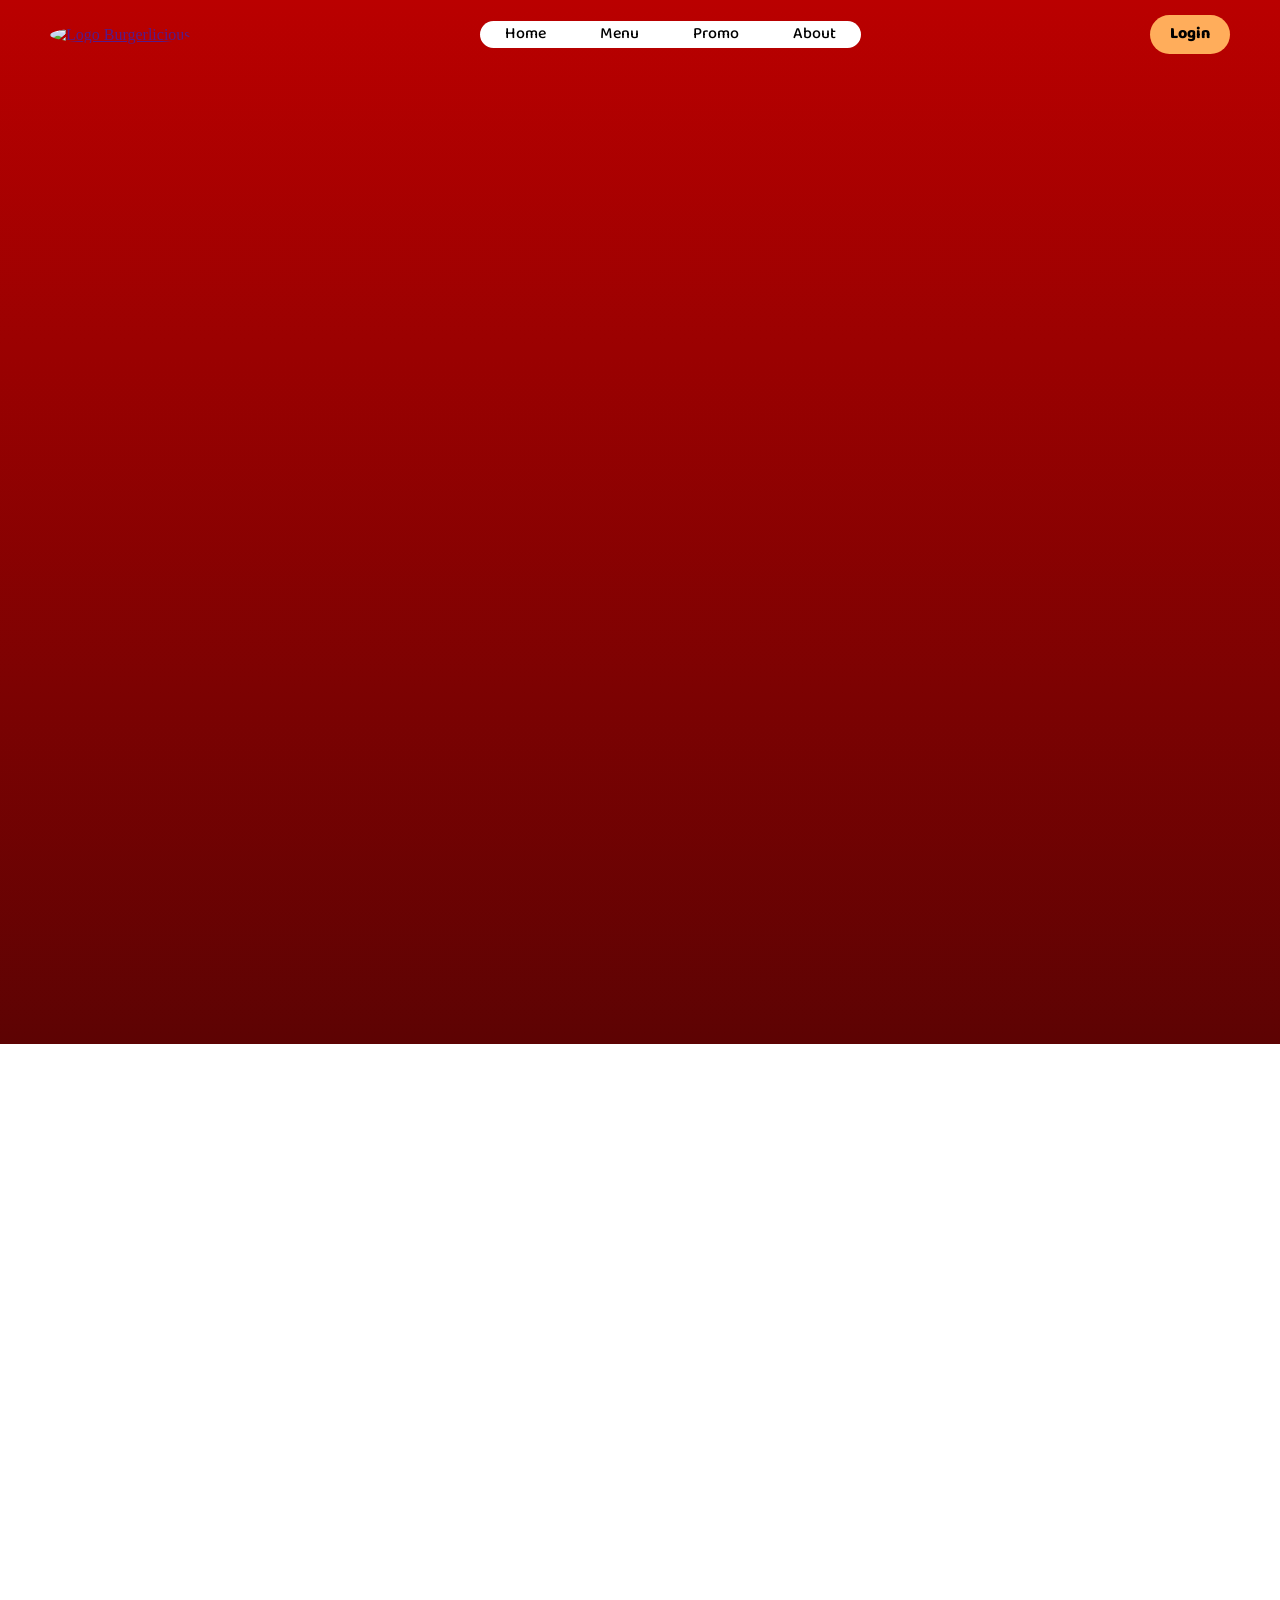
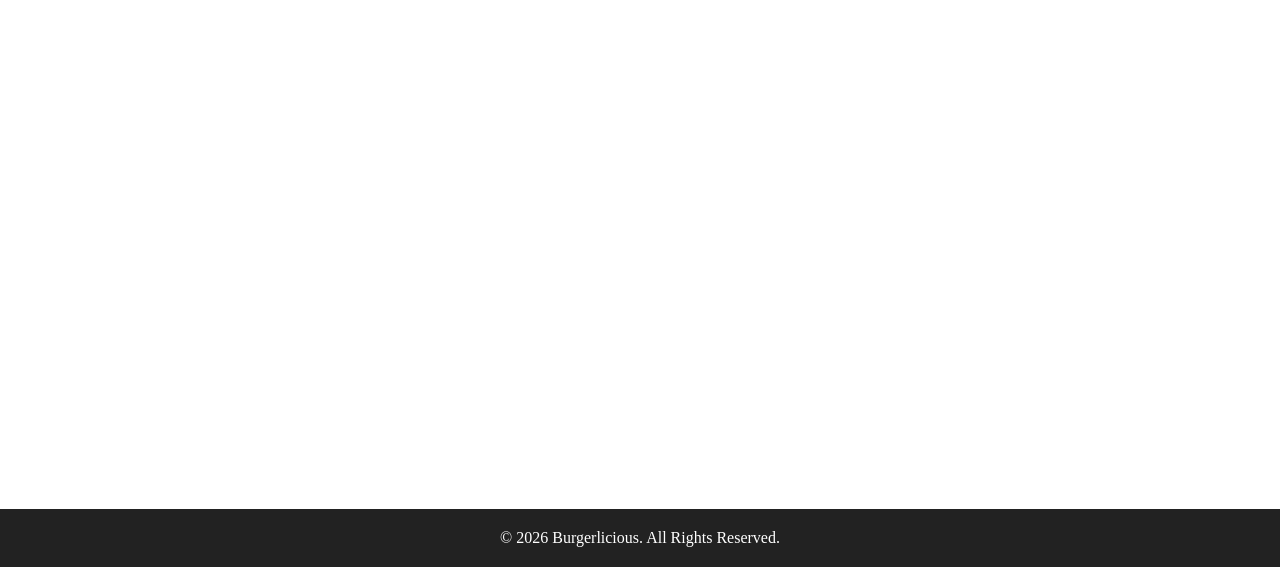
==== index.html @ a4e3c550 "Hero section styling" ====
<!DOCTYPE html>
<html lang="id">
<head>
    <meta charset="UTF-8">
    <meta name="viewport" content="width=device-width, initial-scale=1.0">
    <title>Burgerlicious - Fresh & Juicy</title>
    <link rel="stylesheet" href="css/style.css">

    <link rel="preconnect" href="https://fonts.googleapis.com">
    <link rel="preconnect" href="https://fonts.gstatic.com" crossorigin>
    <link href="https://fonts.googleapis.com/css2?family=Baloo+Bhaijaan+2&display=swap" rel="stylesheet">
</head>
<body>

<header class="navbar">
    <a href=""><img class="logo" src="assets/icon/Logo_Burgerlicious_square.png" alt="Logo Burgerlicious"></a>
    <nav class="nav-links">
        <a class="text-regular" href="#home">Home</a>
        <a class="text-regular" href="#menu">Menu</a>
        <a class="text-regular" href="#promo">Promo</a>
        <a class="text-regular" href="#about">About</a>
    </nav>
    <a class="btn-outline text-extra-bold" href="login.html">Login</a>
</header>

<section id="home" class="hero">
    <div class="hero-content reveal">
        <img src="assets/images/Hero_section.png" alt="">
        <a class="btn-primary text-extra-bold" href="login.html">View More</a>
    </div>
</section>

<section id="menu" class="menu-section">
    <h2 class="section-title reveal">Menu Favorit</h2>
    <div class="menu-grid">
        <div class="card reveal">
            <div class="card-img"></div>
            <h3>Classic Beef</h3>
            <p>Juicy beef dengan keju premium.</p>
        </div>
        <div class="card reveal">
            <div class="card-img"></div>
            <h3>Cheese Blast</h3>
            <p>Keju meleleh melimpah.</p>
        </div>
        <div class="card reveal">
            <div class="card-img"></div>
            <h3>Spicy Chicken</h3>
            <p>Ayam crispy dengan saus pedas.</p>
        </div>
    </div>
</section>

<section id="promo" class="promo-section reveal">
    <div class="promo-content">
        <h2>Promo Spesial Minggu Ini</h2>
        <p>Beli 2 Gratis 1 untuk semua varian burger!</p>
        <a href="login.html" class="btn-primary">Klaim Sekarang</a>
    </div>
</section>

<section id="about" class="about-section reveal">
    <h2>Tentang Burgerlicious</h2>
    <p>Kami menyajikan burger segar dengan bahan pilihan dan kualitas terbaik.</p>
</section>

<footer class="footer">
    <p>© 2026 Burgerlicious. All Rights Reserved.</p>
</footer>

<script src="js/script.js"></script>
</body>
</html>
---- css/style.css ----
* {
    margin: 0;
    padding: 0;
    box-sizing: border-box;
}

body {
    background: #fff;
    color: #333;
    scroll-behavior: smooth;
}

/* Fonts */

.text-regular {
  font-family: "Baloo Bhaijaan 2", sans-serif;
  font-optical-sizing: auto;
  font-weight: 400;
  font-style: normal;
}

.text-medium {
  font-family: "Baloo Bhaijaan 2", sans-serif;
  font-optical-sizing: auto;
  font-weight: 500;
  font-style: normal;
}

.text-semi-bold {
  font-family: "Baloo Bhaijaan 2", sans-serif;
  font-optical-sizing: auto;
  font-weight: 600;
  font-style: normal;
}

.text-bold {
  font-family: "Baloo Bhaijaan 2", sans-serif;
  font-optical-sizing: auto;
  font-weight: 700;
  font-style: normal;
}

.text-extra-bold {
  font-family: "Baloo Bhaijaan 2", sans-serif;
  font-optical-sizing: auto;
  font-weight: 800;
  font-style: normal;
}

/* Navbar */

.navbar {
    position: fixed;
    width: 100%;
    top: 0;
    background: transparent;
    display: flex;
    justify-content: space-between;
    align-items: center;
    padding: 15px 50px;
    z-index: 1000;
}

.logo {
    width: 60px;
    border-radius: 100%;
}

.nav-links {
    background: #ffffff;
    border-radius: 20px;
}

.navbar nav a {
    color: #000;
    padding: 6px 25px;
    text-decoration: none;
    font-weight: 500;
}

.navbar nav a:hover {
    color: #fff;
    background-color: #8F0919;
    border-radius: 20px;
    transition: 0.1s;
}

.btn-outline {
    background: #FFAD5B;
    color: #000;
    text-decoration: none;
    padding: 6px 20px;
    border-radius: 20px;
}

.btn-outline:hover {
    background: #fff;
    color: #BA0000;
    transition: 0.3s;
}

/* Hero */

.hero {
    height: 116vh;
    background: linear-gradient(#BA0000, #5D0303);
    text-align: center;
}

.hero img {
    width: 100%;
    max-width: 900px;
    display: block;
    margin: 0 auto;
    margin-top: 0px;
    margin-bottom: 0px;
}

.btn-primary {
    background: transparent;
    padding: 9px 100px;
    border: #fff solid 2px;
    border-radius: 30px;
    text-decoration: none;
    color: #fff;
    font-weight: bold;
}

.btn-primary:hover {
    background: #fff;
    color: #BA0000;
    border: 2px solid #fff;
    transition: 0.3s;
}

/* Sections */

section {
    padding: 100px 50px;
}

.section-title {
    text-align: center;
    margin-bottom: 40px;
}

/* Menu */

.menu-grid {
    display: grid;
    grid-template-columns: repeat(auto-fit, minmax(250px, 1fr));
    gap: 30px;
}

.card {
    background: #fff;
    border-radius: 15px;
    padding: 20px;
    box-shadow: 0 10px 20px rgba(0,0,0,0.1);
    text-align: center;
    transition: transform 0.3s;
}

.card:hover {
    transform: translateY(-10px);
}

.card-img {
    height: 180px;
    background: #eee;
    border-radius: 10px;
    margin-bottom: 15px;
}

/* Promo */

.promo-section {
    background: #fcbf49;
    text-align: center;
}

.promo-content h2 {
    margin-bottom: 15px;
}

/* Footer */

.footer {
    background: #222;
    color: #fff;
    text-align: center;
    padding: 20px;
}

/* Animation */

.reveal {
    opacity: 0;
    transform: translateY(40px);
    transition: all 0.8s ease;
}

.reveal.active {
    opacity: 1;
    transform: translateY(0);
}

/* Responsive */

@media(max-width: 768px) {
    .navbar {
        padding: 15px 20px;
    }
}
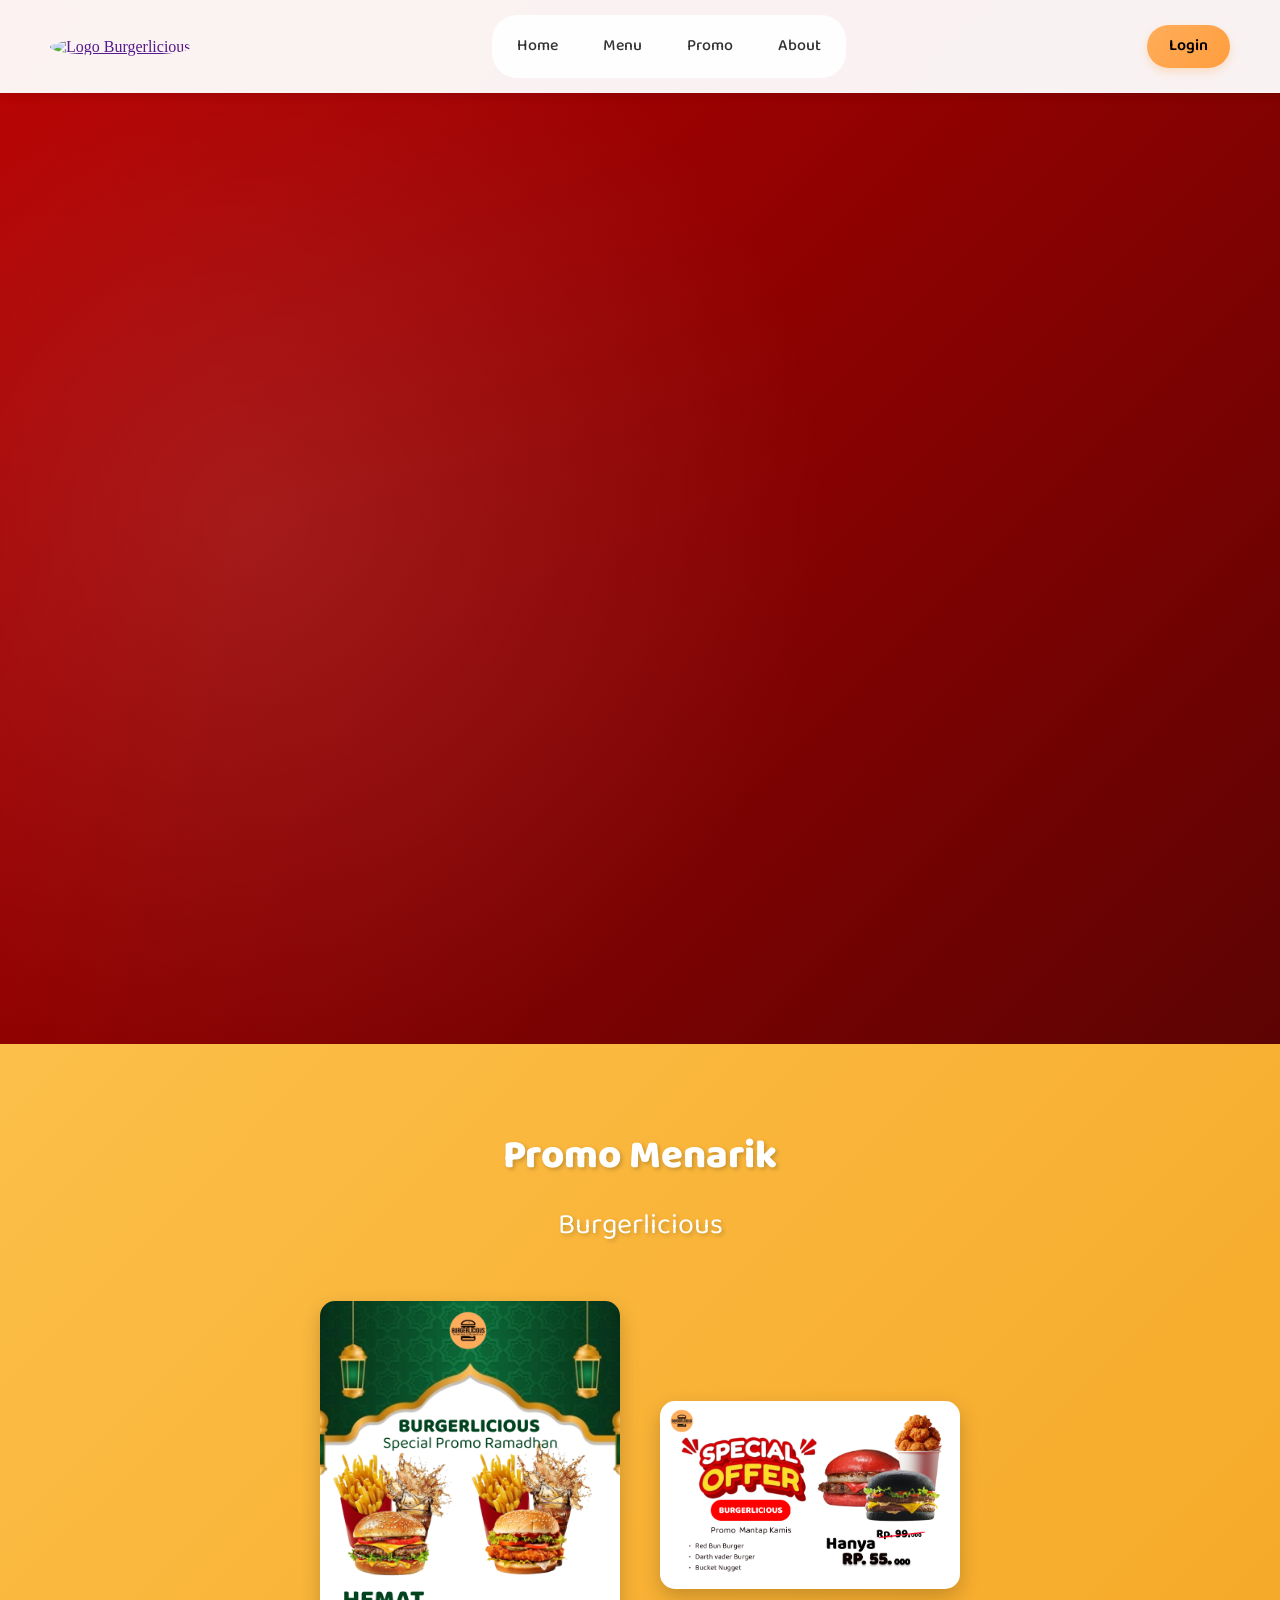
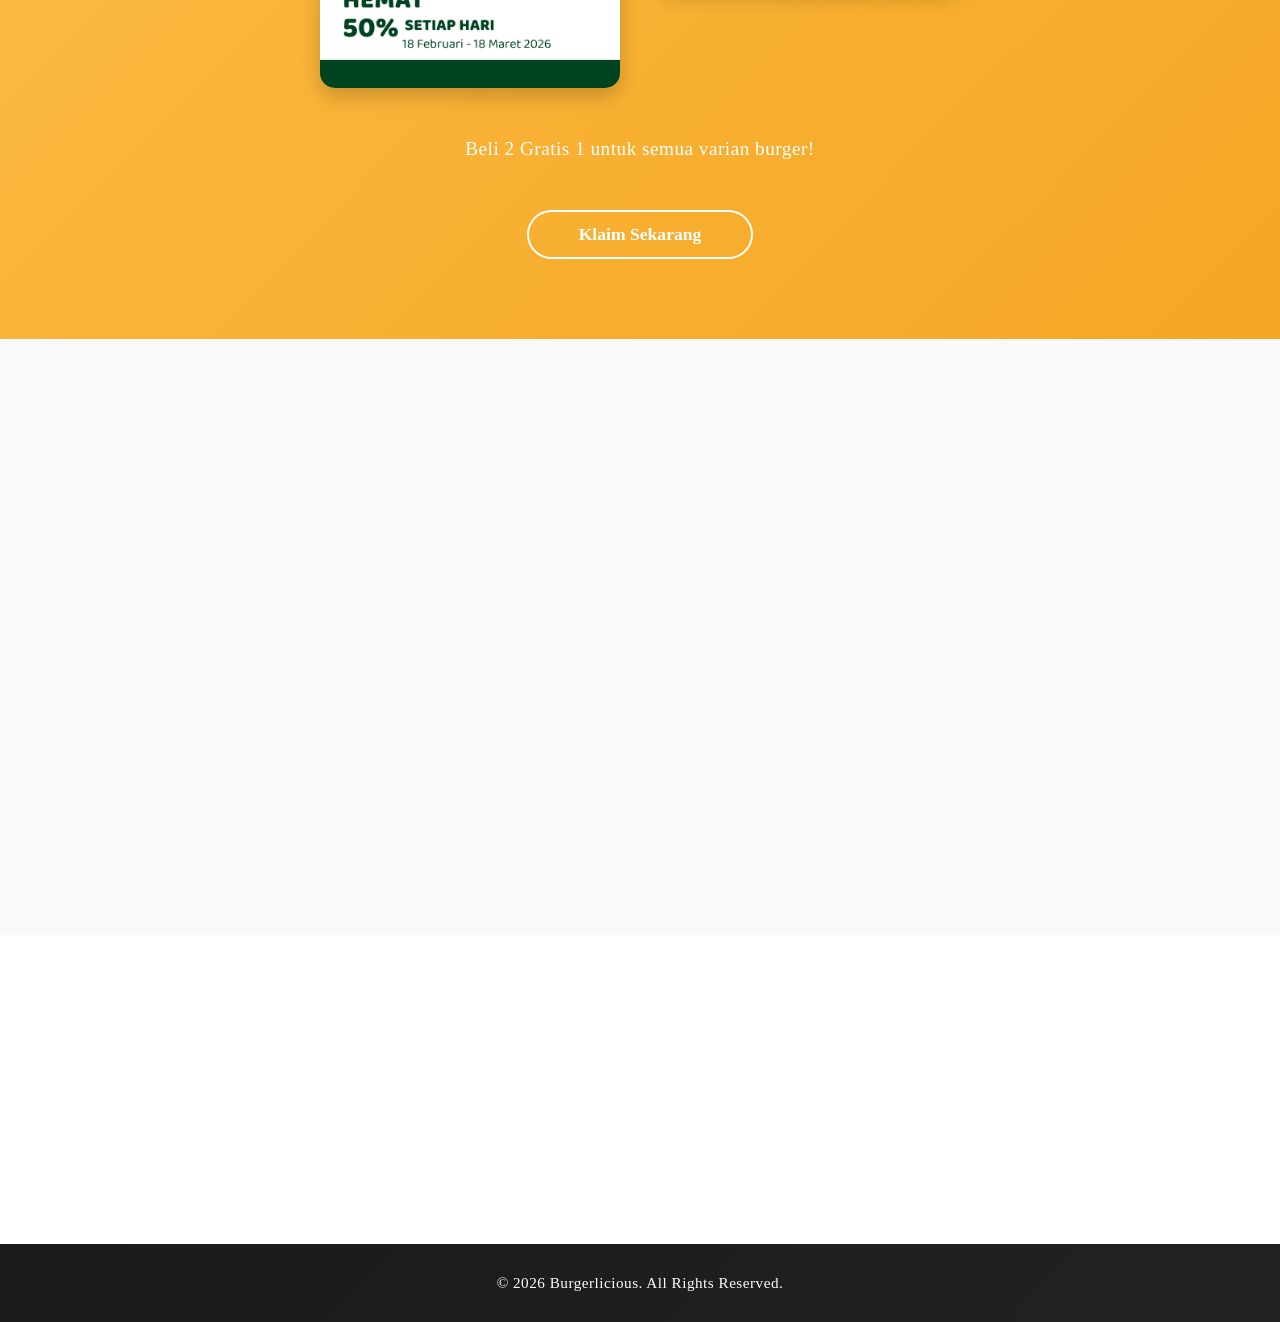
==== commit 529f757c: "Promo section" ====
--- a/index.html
+++ b/index.html
@@ -30,6 +30,16 @@
     </div>
 </section>
 
+<section id="promo" class="promo-section">
+    <h2 class="text-extra-bold">Promo Menarik<br><span class="text-regular">Burgerlicious</span></h2>
+    <div class="promo-content">
+        <img class="card" src="assets/images/Promo_ramadhan.png" alt="Promo Ramadhan">
+        <img class="card" src="assets/images/Promo_mantap_kamis.png" alt="Promo Mantap Kamis">
+    </div>
+    <p>Beli 2 Gratis 1 untuk semua varian burger!</p>
+    <a href="login.html" class="btn-primary">Klaim Sekarang</a>
+</section>
+
 <section id="menu" class="menu-section">
     <h2 class="section-title reveal">Menu Favorit</h2>
     <div class="menu-grid">
@@ -51,14 +61,6 @@
     </div>
 </section>
 
-<section id="promo" class="promo-section reveal">
-    <div class="promo-content">
-        <h2>Promo Spesial Minggu Ini</h2>
-        <p>Beli 2 Gratis 1 untuk semua varian burger!</p>
-        <a href="login.html" class="btn-primary">Klaim Sekarang</a>
-    </div>
-</section>
-
 <section id="about" class="about-section reveal">
     <h2>Tentang Burgerlicious</h2>
     <p>Kami menyajikan burger segar dengan bahan pilihan dan kualitas terbaik.</p>
--- a/css/style.css
+++ b/css/style.css
@@ -53,84 +53,141 @@
     position: fixed;
     width: 100%;
     top: 0;
-    background: transparent;
+    background: rgba(255, 255, 255, 0.95);
+    backdrop-filter: blur(10px);
     display: flex;
     justify-content: space-between;
     align-items: center;
     padding: 15px 50px;
     z-index: 1000;
+    box-shadow: 0 2px 10px rgba(0, 0, 0, 0.1);
+    transition: all 0.3s ease;
 }
 
 .logo {
     width: 60px;
-    border-radius: 100%;
+    height: 60px;
+    border-radius: 50%;
+    object-fit: cover;
+    transition: transform 0.3s ease;
+}
+
+.logo:hover {
+    transform: scale(1.05);
 }
 
 .nav-links {
-    background: #ffffff;
-    border-radius: 20px;
+    background: rgba(255, 255, 255, 0.9);
+    border-radius: 25px;
+    padding: 10px 5px;
+    display: flex;
+    gap: 5px;
 }
 
 .navbar nav a {
-    color: #000;
-    padding: 6px 25px;
+    color: #333;
+    padding: 8px 20px;
     text-decoration: none;
     font-weight: 500;
+    border-radius: 20px;
+    transition: all 0.3s ease;
+    display: inline-block;
 }
 
 .navbar nav a:hover {
     color: #fff;
-    background-color: #8F0919;
-    border-radius: 20px;
-    transition: 0.1s;
+    background-color: #BA0000;
 }
 
 .btn-outline {
-    background: #FFAD5B;
+    background: linear-gradient(135deg, #FFAD5B, #FF9D3D);
     color: #000;
     text-decoration: none;
-    padding: 6px 20px;
-    border-radius: 20px;
+    padding: 8px 22px;
+    border-radius: 25px;
+    font-weight: 600;
+    transition: all 0.3s ease;
+    box-shadow: 0 4px 8px rgba(255, 173, 91, 0.3);
 }
 
 .btn-outline:hover {
-    background: #fff;
-    color: #BA0000;
-    transition: 0.3s;
+    background: linear-gradient(135deg, #FF9D3D, #FFAD5B);
+    color: #fff;
+    box-shadow: 0 6px 15px rgba(255, 173, 91, 0.4);
+    transform: translateY(-2px);
 }
 
 /* Hero */
 
 .hero {
     height: 116vh;
-    background: linear-gradient(#BA0000, #5D0303);
-    text-align: center;
+    background: linear-gradient(135deg, #BA0000 0%, #5D0303 100%);
+    text-align: center;
+    display: flex;
+    align-items: center;
+    justify-content: center;
+    position: relative;
+    overflow: hidden;
+}
+
+.hero::before {
+    content: '';
+    position: absolute;
+    top: 0;
+    left: 0;
+    right: 0;
+    bottom: 0;
+    background: radial-gradient(circle at 20% 50%, rgba(255, 255, 255, 0.1) 0%, transparent 50%);
+    pointer-events: none;
+}
+
+.hero-content {
+    position: relative;
+    z-index: 2;
+    display: flex;
+    flex-direction: column;
+    align-items: center;
+    gap: 40px;
 }
 
 .hero img {
     width: 100%;
     max-width: 900px;
-    display: block;
-    margin: 0 auto;
-    margin-top: 0px;
-    margin-bottom: 0px;
+    height: auto;
+    object-fit: contain;
+    animation: slideDown 0.8s ease-out;
+}
+
+@keyframes slideDown {
+    from {
+        opacity: 0;
+        transform: translateY(-30px);
+    }
+    to {
+        opacity: 1;
+        transform: translateY(0);
+    }
 }
 
 .btn-primary {
     background: transparent;
-    padding: 9px 100px;
+    padding: 12px 50px;
     border: #fff solid 2px;
     border-radius: 30px;
     text-decoration: none;
     color: #fff;
     font-weight: bold;
+    font-size: 1rem;
+    transition: all 0.3s ease;
+    display: inline-block;
 }
 
 .btn-primary:hover {
     background: #fff;
     color: #BA0000;
-    border: 2px solid #fff;
-    transition: 0.3s;
+    border-color: #fff;
+    transform: translateY(-3px);
+    box-shadow: 0 8px 20px rgba(255, 255, 255, 0.2);
 }
 
 /* Sections */
@@ -141,55 +198,160 @@
 
 .section-title {
     text-align: center;
-    margin-bottom: 40px;
+    margin-bottom: 50px;
+    font-size: 2.5rem;
+    color: #333;
+    font-weight: 800;
+}
+
+.menu-section {
+    background: #f9f9f9;
 }
 
 /* Menu */
 
 .menu-grid {
     display: grid;
-    grid-template-columns: repeat(auto-fit, minmax(250px, 1fr));
+    grid-template-columns: repeat(auto-fit, minmax(280px, 1fr));
     gap: 30px;
-}
-
-.card {
+    max-width: 1200px;
+    margin: 0 auto;
+}
+
+.menu-section .card {
+    width: 100%;
     background: #fff;
     border-radius: 15px;
-    padding: 20px;
-    box-shadow: 0 10px 20px rgba(0,0,0,0.1);
-    text-align: center;
-    transition: transform 0.3s;
-}
-
-.card:hover {
-    transform: translateY(-10px);
+    padding: 0;
+    box-shadow: 0 5px 15px rgba(0, 0, 0, 0.08);
+    text-align: center;
+    transition: all 0.3s ease;
+    overflow: hidden;
+}
+
+.menu-section .card:hover {
+    transform: translateY(-8px);
+    box-shadow: 0 15px 30px rgba(0, 0, 0, 0.15);
 }
 
 .card-img {
-    height: 180px;
-    background: #eee;
-    border-radius: 10px;
-    margin-bottom: 15px;
+    height: 200px;
+    background: linear-gradient(135deg, #f5f5f5 0%, #e8e8e8 100%);
+    border-radius: 15px 15px 0 0;
+    margin-bottom: 0;
+    transition: background 0.3s ease;
+}
+
+.menu-section .card:hover .card-img {
+    background: linear-gradient(135deg, #BA0000, #5D0303);
+}
+
+.menu-section .card h3 {
+    font-size: 1.4rem;
+    color: #333;
+    margin: 20px 20px 10px 20px;
+    font-weight: 700;
+}
+
+.menu-section .card p {
+    color: #666;
+    font-size: 0.95rem;
+    margin: 0 20px 20px 20px;
+    line-height: 1.5;
 }
 
 /* Promo */
 
 .promo-section {
-    background: #fcbf49;
-    text-align: center;
-}
-
-.promo-content h2 {
-    margin-bottom: 15px;
+    background: linear-gradient(135deg, #fcbf49, #f5a623);
+    color: #fff;
+    text-align: center;
+    padding: 80px 50px;
+}
+
+.promo-section h2 {
+    font-size: 2.5rem;
+    margin-bottom: 40px;
+    text-shadow: 2px 2px 4px rgba(0, 0, 0, 0.2);
+}
+
+.promo-section h2 span {
+    display: block;
+    font-size: 1.8rem;
+    margin-top: 10px;
+}
+
+.promo-content {
+    display: flex;
+    justify-content: center;
+    align-items: center;
+    gap: 40px;
+    margin: 50px 0;
+    flex-wrap: wrap;
+    max-width: 1000px;
+    margin-left: auto;
+    margin-right: auto;
+}
+
+.promo-content img {
+    width: 100%;
+    max-width: 300px;
+    border-radius: 15px;
+    box-shadow: 0 8px 20px rgba(0, 0, 0, 0.2);
+    transition: transform 0.3s ease, box-shadow 0.3s ease;
+}
+
+.promo-content img:hover {
+    transform: translateY(-8px) scale(1.05);
+    box-shadow: 0 12px 30px rgba(0, 0, 0, 0.3);
+}
+
+.promo-section p {
+    font-size: 1.2rem;
+    margin-bottom: 30px;
+    font-weight: 500;
+    letter-spacing: 0.5px;
+}
+
+.promo-section .btn-primary {
+    padding: 12px 50px;
+    font-size: 1.1rem;
+    margin-top: 20px;
+    border-color: #fff;
+}
+
+/* About */
+
+.about-section {
+    background: linear-gradient(135deg, #f9f9f9 0%, #fff 100%);
+    text-align: center;
+    max-width: 800px;
+    margin: 0 auto;
+}
+
+.about-section h2 {
+    font-size: 2.5rem;
+    color: #333;
+    margin-bottom: 30px;
+    font-weight: 800;
+}
+
+.about-section p {
+    font-size: 1.1rem;
+    color: #555;
+    line-height: 1.8;
+    font-weight: 500;
 }
 
 /* Footer */
 
 .footer {
-    background: #222;
+    background: linear-gradient(135deg, #1a1a1a 0%, #222 100%);
     color: #fff;
     text-align: center;
-    padding: 20px;
+    padding: 30px 50px;
+    font-size: 0.95rem;
+    letter-spacing: 0.5px;
 }
 
 /* Animation */
@@ -209,6 +371,96 @@
 
 @media(max-width: 768px) {
     .navbar {
-        padding: 15px 20px;
+        padding: 12px 20px;
+    }
+
+    .logo {
+        width: 50px;
+        height: 50px;
+    }
+
+    .nav-links {
+        display: none;
+    }
+
+    .btn-outline {
+        padding: 8px 16px;
+        font-size: 0.9rem;
+    }
+
+    .hero {
+        height: 100vh;
+    }
+
+    .hero-content {
+        gap: 30px;
+    }
+
+    .hero img {
+        max-width: 100%;
+    }
+
+    .btn-primary {
+        padding: 10px 30px;
+        font-size: 0.9rem;
+    }
+
+    section {
+        padding: 60px 20px;
+    }
+
+    .section-title {
+        font-size: 1.8rem;
+        margin-bottom: 30px;
+    }
+
+    .menu-grid {
+        grid-template-columns: 1fr;
+    }
+
+    .promo-section {
+        padding: 60px 20px;
+    }
+
+    .promo-section h2 {
+        font-size: 1.8rem;
+    }
+
+    .promo-section h2 span {
+        font-size: 1.3rem;
+    }
+
+    .promo-content {
+        gap: 20px;
+        margin: 30px 0;
+    }
+
+    .promo-content img {
+        max-width: 100%;
+    }
+
+    .promo-section p {
+        font-size: 1rem;
+    }
+
+    .promo-section .btn-primary {
+        padding: 10px 30px;
+        font-size: 0.95rem;
+    }
+
+    .about-section {
+        padding: 60px 20px;
+    }
+
+    .about-section h2 {
+        font-size: 1.8rem;
+    }
+
+    .about-section p {
+        font-size: 0.95rem;
+    }
+
+    .footer {
+        padding: 20px;
     }
 }
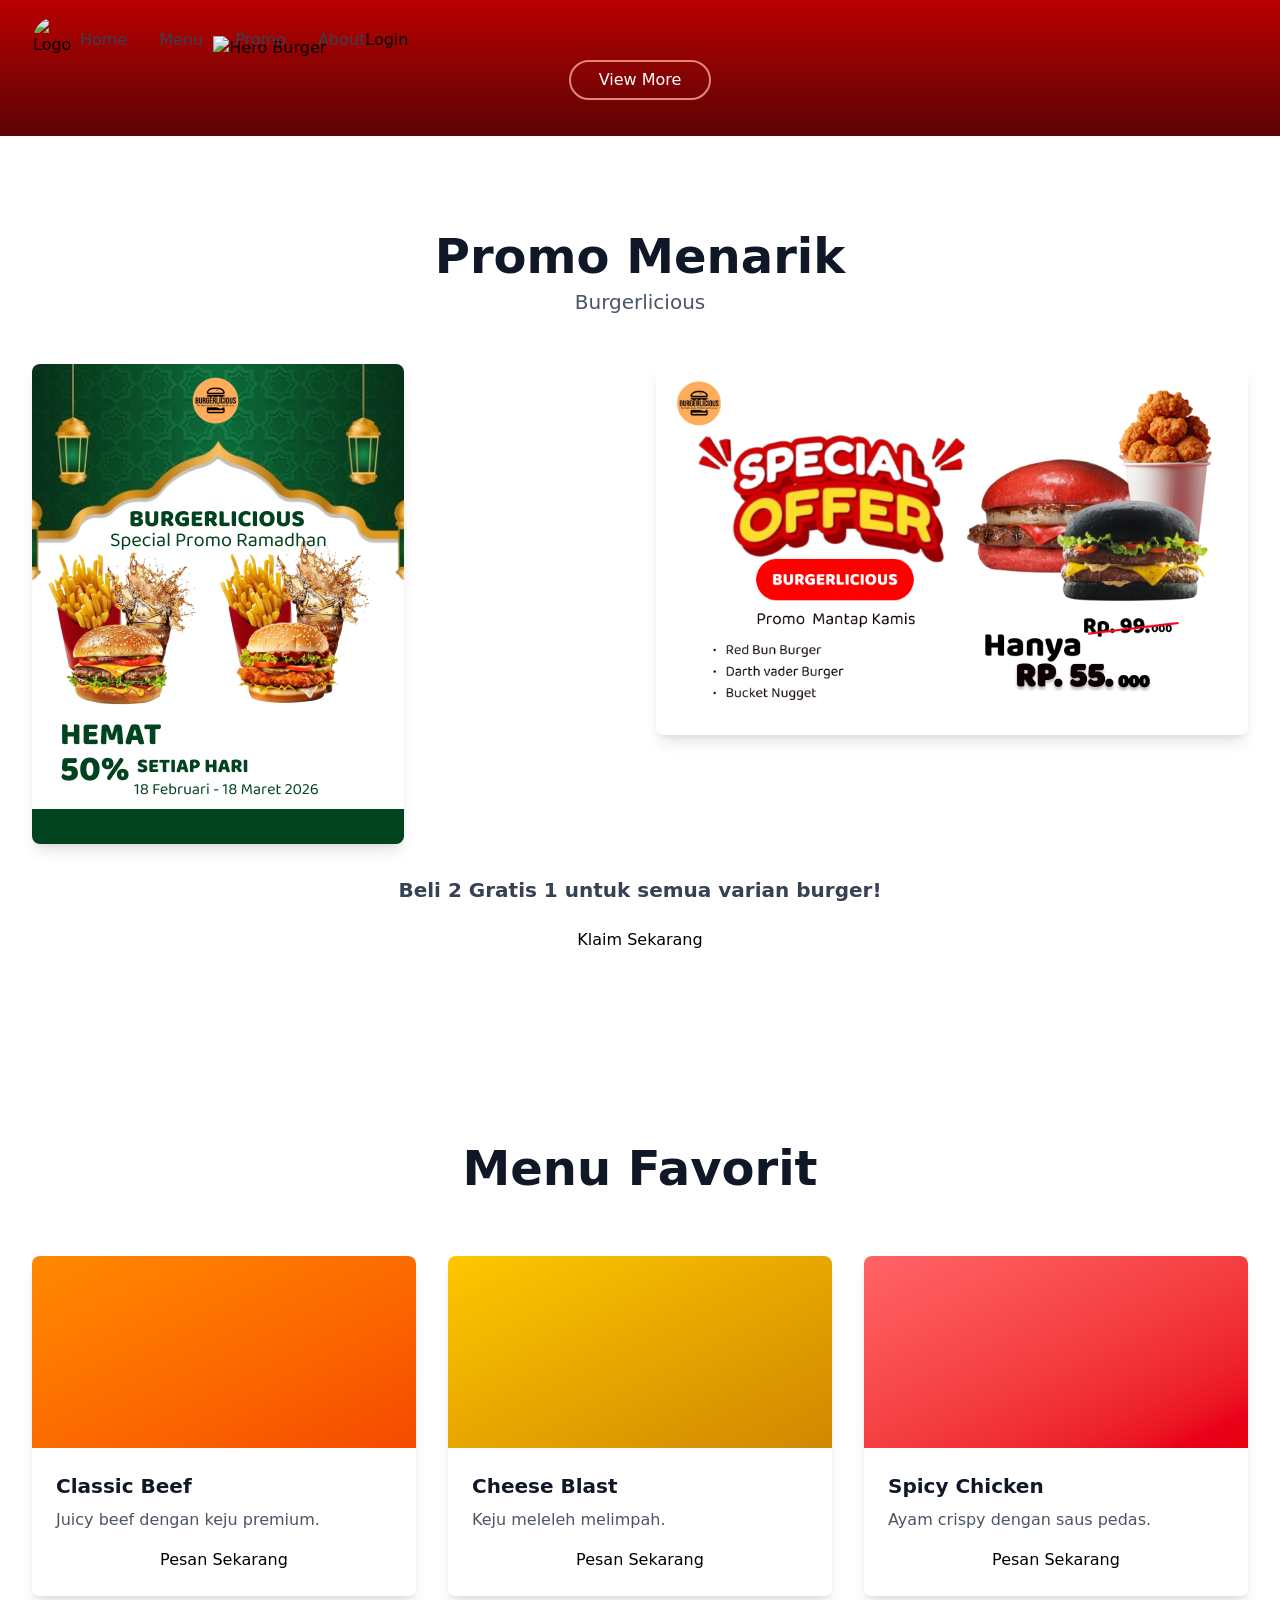
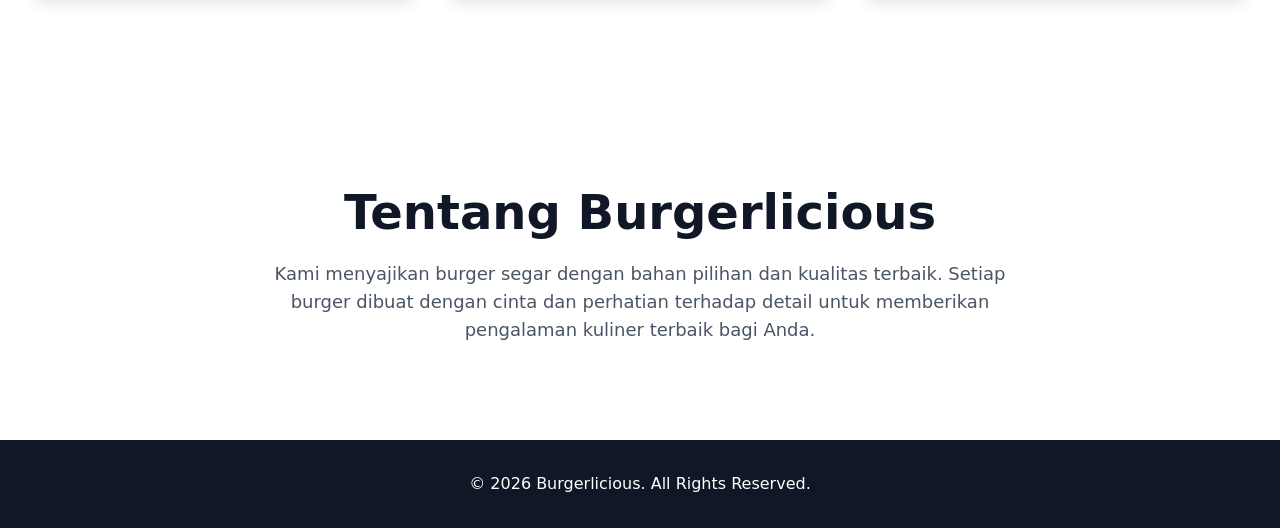
==== commit b1918c90: "Hero section" ====
--- a/index.html
+++ b/index.html
@@ -4,72 +4,118 @@
     <meta charset="UTF-8">
     <meta name="viewport" content="width=device-width, initial-scale=1.0">
     <title>Burgerlicious - Fresh & Juicy</title>
-    <link rel="stylesheet" href="css/style.css">
+    <link rel="stylesheet" href="./src/output.css">
 
     <link rel="preconnect" href="https://fonts.googleapis.com">
     <link rel="preconnect" href="https://fonts.gstatic.com" crossorigin>
     <link href="https://fonts.googleapis.com/css2?family=Baloo+Bhaijaan+2&display=swap" rel="stylesheet">
 </head>
-<body>
+<body class="bg-white font-sans">
 
-<header class="navbar">
-    <a href=""><img class="logo" src="assets/icon/Logo_Burgerlicious_square.png" alt="Logo Burgerlicious"></a>
-    <nav class="nav-links">
-        <a class="text-regular" href="#home">Home</a>
-        <a class="text-regular" href="#menu">Menu</a>
-        <a class="text-regular" href="#promo">Promo</a>
-        <a class="text-regular" href="#about">About</a>
-    </nav>
-    <a class="btn-outline text-extra-bold" href="login.html">Login</a>
+<!-- Navbar Header -->
+<header class="fixed top-0 z-50 bg-transparent">
+    <div class="max-w-7xl mx-auto px-4 sm:px-6 lg:px-8 py-4 flex items-center justify-between">
+        <a href="#" class="flex-shrink-0">
+            <img class="h-12 w-12 border border-transparent rounded-full" src="assets/icon/Logo_Burgerlicious_square.png" alt="Logo Burgerlicious">
+        </a>
+        
+        <nav class="hidden md:flex gap-8">
+            <a class="text-gray-700 hover:text-primary transition-colors" href="#home">Home</a>
+            <a class="text-gray-700 hover:text-primary transition-colors" href="#menu">Menu</a>
+            <a class="text-gray-700 hover:text-primary transition-colors" href="#promo">Promo</a>
+            <a class="text-gray-700 hover:text-primary transition-colors" href="#about">About</a>
+        </nav>
+        
+        <a class="btn-outline" href="login.html">Login</a>
+    </div>
 </header>
 
-<section id="home" class="hero">
-    <div class="hero-content reveal">
-        <img src="assets/images/Hero_section.png" alt="">
-        <a class="btn-primary text-extra-bold" href="login.html">View More</a>
+<!-- Hero Section -->
+<section id="home" class="w-full max-h-screen bg-linear-to-b from-[#BA0000] to-[#5D0303]">
+    <div class="flex flex-col items-center py-9">
+        <img src="assets/images/Hero_section.png" alt="Hero Burger" class="w-2/3">
+        <a href="login.html" class="font-light text-white bg-transparent border-2 border-[#E3867A] hover:bg-[#BA0000] hover:border-transparent rounded-full transition-all p-1.5 px-7">View More</a>
     </div>
 </section>
 
-<section id="promo" class="promo-section">
-    <h2 class="text-extra-bold">Promo Menarik<br><span class="text-regular">Burgerlicious</span></h2>
-    <div class="promo-content">
-        <img class="card" src="assets/images/Promo_ramadhan.png" alt="Promo Ramadhan">
-        <img class="card" src="assets/images/Promo_mantap_kamis.png" alt="Promo Mantap Kamis">
-    </div>
-    <p>Beli 2 Gratis 1 untuk semua varian burger!</p>
-    <a href="login.html" class="btn-primary">Klaim Sekarang</a>
-</section>
-
-<section id="menu" class="menu-section">
-    <h2 class="section-title reveal">Menu Favorit</h2>
-    <div class="menu-grid">
-        <div class="card reveal">
-            <div class="card-img"></div>
-            <h3>Classic Beef</h3>
-            <p>Juicy beef dengan keju premium.</p>
+<!-- Promo Section -->
+<section id="promo" class="py-16 md:py-24 bg-secondary/10">
+    <div class="max-w-7xl mx-auto px-4 sm:px-6 lg:px-8">
+        <div class="text-center mb-12">
+            <h2 class="text-4xl md:text-5xl font-bold text-gray-900 mb-2">
+                Promo Menarik
+            </h2>
+            <p class="text-xl text-gray-600">Burgerlicious</p>
         </div>
-        <div class="card reveal">
-            <div class="card-img"></div>
-            <h3>Cheese Blast</h3>
-            <p>Keju meleleh melimpah.</p>
+        
+        <div class="grid md:grid-cols-2 gap-8 mb-8">
+            <img class="rounded-lg shadow-lg hover:shadow-xl transition-shadow" src="assets/images/Promo_ramadhan.png" alt="Promo Ramadhan">
+            <img class="rounded-lg shadow-lg hover:shadow-xl transition-shadow" src="assets/images/Promo_mantap_kamis.png" alt="Promo Mantap Kamis">
         </div>
-        <div class="card reveal">
-            <div class="card-img"></div>
-            <h3>Spicy Chicken</h3>
-            <p>Ayam crispy dengan saus pedas.</p>
+        
+        <div class="text-center">
+            <p class="text-xl text-gray-700 mb-6 font-semibold">Beli 2 Gratis 1 untuk semua varian burger!</p>
+            <a href="login.html" class="btn-primary">Klaim Sekarang</a>
         </div>
     </div>
 </section>
 
-<section id="about" class="about-section reveal">
-    <h2>Tentang Burgerlicious</h2>
-    <p>Kami menyajikan burger segar dengan bahan pilihan dan kualitas terbaik.</p>
+<!-- Menu Section -->
+<section id="menu" class="py-16 md:py-24 bg-white">
+    <div class="max-w-7xl mx-auto px-4 sm:px-6 lg:px-8">
+        <h2 class="reveal text-4xl md:text-5xl font-bold text-center text-gray-900 mb-16">Menu Favorit</h2>
+        
+        <div class="grid md:grid-cols-3 gap-8">
+            <!-- Menu Card 1 -->
+            <div class="reveal bg-white rounded-lg shadow-lg hover:shadow-xl transition-shadow overflow-hidden">
+                <div class="h-48 bg-gradient-to-br from-orange-400 to-orange-600"></div>
+                <div class="p-6">
+                    <h3 class="text-xl font-bold text-gray-900 mb-2">Classic Beef</h3>
+                    <p class="text-gray-600">Juicy beef dengan keju premium.</p>
+                    <button class="mt-4 w-full btn-primary text-center">Pesan Sekarang</button>
+                </div>
+            </div>
+            
+            <!-- Menu Card 2 -->
+            <div class="reveal bg-white rounded-lg shadow-lg hover:shadow-xl transition-shadow overflow-hidden">
+                <div class="h-48 bg-gradient-to-br from-yellow-400 to-yellow-600"></div>
+                <div class="p-6">
+                    <h3 class="text-xl font-bold text-gray-900 mb-2">Cheese Blast</h3>
+                    <p class="text-gray-600">Keju meleleh melimpah.</p>
+                    <button class="mt-4 w-full btn-primary text-center">Pesan Sekarang</button>
+                </div>
+            </div>
+            
+            <!-- Menu Card 3 -->
+            <div class="reveal bg-white rounded-lg shadow-lg hover:shadow-xl transition-shadow overflow-hidden">
+                <div class="h-48 bg-gradient-to-br from-red-400 to-red-600"></div>
+                <div class="p-6">
+                    <h3 class="text-xl font-bold text-gray-900 mb-2">Spicy Chicken</h3>
+                    <p class="text-gray-600">Ayam crispy dengan saus pedas.</p>
+                    <button class="mt-4 w-full btn-primary text-center">Pesan Sekarang</button>
+                </div>
+            </div>
+        </div>
+    </div>
 </section>
 
-<footer class="footer">
-    <p>© 2026 Burgerlicious. All Rights Reserved.</p>
+<!-- About Section -->
+<section id="about" class="py-16 md:py-24 bg-light">
+    <div class="reveal max-w-7xl mx-auto px-4 sm:px-6 lg:px-8 text-center">
+        <h2 class="text-4xl md:text-5xl font-bold text-gray-900 mb-6">Tentang Burgerlicious</h2>
+        <p class="text-lg text-gray-600 max-w-3xl mx-auto">
+            Kami menyajikan burger segar dengan bahan pilihan dan kualitas terbaik. Setiap burger dibuat dengan cinta dan perhatian terhadap detail untuk memberikan pengalaman kuliner terbaik bagi Anda.
+        </p>
+    </div>
+</section>
+
+<!-- Footer -->
+<footer class="bg-gray-900 text-white py-8">
+    <div class="max-w-7xl mx-auto px-4 sm:px-6 lg:px-8 text-center">
+        <p>© 2026 Burgerlicious. All Rights Reserved.</p>
+    </div>
 </footer>
 
-<script src="js/script.js"></script>
+<script src="./src/js/script.js"></script>
 </body>
 </html>
--- a/src/output.css
+++ b/src/output.css
@@ -0,0 +1,851 @@
+/*! tailwindcss v4.2.1 | MIT License | https://tailwindcss.com */
+@layer properties;
+@layer theme, base, components, utilities;
+@layer theme {
+  :root, :host {
+    --font-sans: ui-sans-serif, system-ui, sans-serif, "Apple Color Emoji",
+      "Segoe UI Emoji", "Segoe UI Symbol", "Noto Color Emoji";
+    --font-mono: ui-monospace, SFMono-Regular, Menlo, Monaco, Consolas, "Liberation Mono",
+      "Courier New", monospace;
+    --color-red-400: oklch(70.4% 0.191 22.216);
+    --color-red-600: oklch(57.7% 0.245 27.325);
+    --color-orange-50: oklch(98% 0.016 73.684);
+    --color-orange-400: oklch(75% 0.183 55.934);
+    --color-orange-600: oklch(64.6% 0.222 41.116);
+    --color-yellow-400: oklch(85.2% 0.199 91.936);
+    --color-yellow-600: oklch(68.1% 0.162 75.834);
+    --color-gray-300: oklch(87.2% 0.01 258.338);
+    --color-gray-600: oklch(44.6% 0.03 256.802);
+    --color-gray-700: oklch(37.3% 0.034 259.733);
+    --color-gray-900: oklch(21% 0.034 264.665);
+    --color-white: #fff;
+    --spacing: 0.25rem;
+    --container-2xl: 42rem;
+    --container-3xl: 48rem;
+    --container-7xl: 80rem;
+    --text-lg: 1.125rem;
+    --text-lg--line-height: calc(1.75 / 1.125);
+    --text-xl: 1.25rem;
+    --text-xl--line-height: calc(1.75 / 1.25);
+    --text-4xl: 2.25rem;
+    --text-4xl--line-height: calc(2.5 / 2.25);
+    --text-5xl: 3rem;
+    --text-5xl--line-height: 1;
+    --font-weight-light: 300;
+    --font-weight-semibold: 600;
+    --font-weight-bold: 700;
+    --font-weight-extrabold: 800;
+    --radius-lg: 0.5rem;
+    --default-transition-duration: 150ms;
+    --default-transition-timing-function: cubic-bezier(0.4, 0, 0.2, 1);
+    --default-font-family: var(--font-sans);
+    --default-mono-font-family: var(--font-mono);
+  }
+}
+@layer base {
+  *, ::after, ::before, ::backdrop, ::file-selector-button {
+    box-sizing: border-box;
+    margin: 0;
+    padding: 0;
+    border: 0 solid;
+  }
+  html, :host {
+    line-height: 1.5;
+    -webkit-text-size-adjust: 100%;
+    tab-size: 4;
+    font-family: var(--default-font-family, ui-sans-serif, system-ui, sans-serif, "Apple Color Emoji", "Segoe UI Emoji", "Segoe UI Symbol", "Noto Color Emoji");
+    font-feature-settings: var(--default-font-feature-settings, normal);
+    font-variation-settings: var(--default-font-variation-settings, normal);
+    -webkit-tap-highlight-color: transparent;
+  }
+  hr {
+    height: 0;
+    color: inherit;
+    border-top-width: 1px;
+  }
+  abbr:where([title]) {
+    -webkit-text-decoration: underline dotted;
+    text-decoration: underline dotted;
+  }
+  h1, h2, h3, h4, h5, h6 {
+    font-size: inherit;
+    font-weight: inherit;
+  }
+  a {
+    color: inherit;
+    -webkit-text-decoration: inherit;
+    text-decoration: inherit;
+  }
+  b, strong {
+    font-weight: bolder;
+  }
+  code, kbd, samp, pre {
+    font-family: var(--default-mono-font-family, ui-monospace, SFMono-Regular, Menlo, Monaco, Consolas, "Liberation Mono", "Courier New", monospace);
+    font-feature-settings: var(--default-mono-font-feature-settings, normal);
+    font-variation-settings: var(--default-mono-font-variation-settings, normal);
+    font-size: 1em;
+  }
+  small {
+    font-size: 80%;
+  }
+  sub, sup {
+    font-size: 75%;
+    line-height: 0;
+    position: relative;
+    vertical-align: baseline;
+  }
+  sub {
+    bottom: -0.25em;
+  }
+  sup {
+    top: -0.5em;
+  }
+  table {
+    text-indent: 0;
+    border-color: inherit;
+    border-collapse: collapse;
+  }
+  :-moz-focusring {
+    outline: auto;
+  }
+  progress {
+    vertical-align: baseline;
+  }
+  summary {
+    display: list-item;
+  }
+  ol, ul, menu {
+    list-style: none;
+  }
+  img, svg, video, canvas, audio, iframe, embed, object {
+    display: block;
+    vertical-align: middle;
+  }
+  img, video {
+    max-width: 100%;
+    height: auto;
+  }
+  button, input, select, optgroup, textarea, ::file-selector-button {
+    font: inherit;
+    font-feature-settings: inherit;
+    font-variation-settings: inherit;
+    letter-spacing: inherit;
+    color: inherit;
+    border-radius: 0;
+    background-color: transparent;
+    opacity: 1;
+  }
+  :where(select:is([multiple], [size])) optgroup {
+    font-weight: bolder;
+  }
+  :where(select:is([multiple], [size])) optgroup option {
+    padding-inline-start: 20px;
+  }
+  ::file-selector-button {
+    margin-inline-end: 4px;
+  }
+  ::placeholder {
+    opacity: 1;
+  }
+  @supports (not (-webkit-appearance: -apple-pay-button))  or (contain-intrinsic-size: 1px) {
+    ::placeholder {
+      color: currentcolor;
+      @supports (color: color-mix(in lab, red, red)) {
+        color: color-mix(in oklab, currentcolor 50%, transparent);
+      }
+    }
+  }
+  textarea {
+    resize: vertical;
+  }
+  ::-webkit-search-decoration {
+    -webkit-appearance: none;
+  }
+  ::-webkit-date-and-time-value {
+    min-height: 1lh;
+    text-align: inherit;
+  }
+  ::-webkit-datetime-edit {
+    display: inline-flex;
+  }
+  ::-webkit-datetime-edit-fields-wrapper {
+    padding: 0;
+  }
+  ::-webkit-datetime-edit, ::-webkit-datetime-edit-year-field, ::-webkit-datetime-edit-month-field, ::-webkit-datetime-edit-day-field, ::-webkit-datetime-edit-hour-field, ::-webkit-datetime-edit-minute-field, ::-webkit-datetime-edit-second-field, ::-webkit-datetime-edit-millisecond-field, ::-webkit-datetime-edit-meridiem-field {
+    padding-block: 0;
+  }
+  ::-webkit-calendar-picker-indicator {
+    line-height: 1;
+  }
+  :-moz-ui-invalid {
+    box-shadow: none;
+  }
+  button, input:where([type="button"], [type="reset"], [type="submit"]), ::file-selector-button {
+    appearance: button;
+  }
+  ::-webkit-inner-spin-button, ::-webkit-outer-spin-button {
+    height: auto;
+  }
+  [hidden]:where(:not([hidden="until-found"])) {
+    display: none !important;
+  }
+}
+@layer utilities {
+  .absolute {
+    position: absolute;
+  }
+  .fixed {
+    position: fixed;
+  }
+  .relative {
+    position: relative;
+  }
+  .sticky {
+    position: sticky;
+  }
+  .inset-x-0 {
+    inset-inline: calc(var(--spacing) * 0);
+  }
+  .top-0 {
+    top: calc(var(--spacing) * 0);
+  }
+  .z-50 {
+    z-index: 50;
+  }
+  .mx-auto {
+    margin-inline: auto;
+  }
+  .mt-4 {
+    margin-top: calc(var(--spacing) * 4);
+  }
+  .mb-2 {
+    margin-bottom: calc(var(--spacing) * 2);
+  }
+  .mb-6 {
+    margin-bottom: calc(var(--spacing) * 6);
+  }
+  .mb-8 {
+    margin-bottom: calc(var(--spacing) * 8);
+  }
+  .mb-9 {
+    margin-bottom: calc(var(--spacing) * 9);
+  }
+  .mb-12 {
+    margin-bottom: calc(var(--spacing) * 12);
+  }
+  .mb-16 {
+    margin-bottom: calc(var(--spacing) * 16);
+  }
+  .flex {
+    display: flex;
+  }
+  .grid {
+    display: grid;
+  }
+  .hidden {
+    display: none;
+  }
+  .table {
+    display: table;
+  }
+  .h-12 {
+    height: calc(var(--spacing) * 12);
+  }
+  .h-48 {
+    height: calc(var(--spacing) * 48);
+  }
+  .h-80 {
+    height: calc(var(--spacing) * 80);
+  }
+  .max-h-0 {
+    max-height: calc(var(--spacing) * 0);
+  }
+  .max-h-0\.5 {
+    max-height: calc(var(--spacing) * 0.5);
+  }
+  .max-h-screen {
+    max-height: 100vh;
+  }
+  .min-h-screen {
+    min-height: 100vh;
+  }
+  .w-1 {
+    width: calc(var(--spacing) * 1);
+  }
+  .w-1\/2 {
+    width: calc(1 / 2 * 100%);
+  }
+  .w-2 {
+    width: calc(var(--spacing) * 2);
+  }
+  .w-2\/3 {
+    width: calc(2 / 3 * 100%);
+  }
+  .w-2xl {
+    width: var(--container-2xl);
+  }
+  .w-4 {
+    width: calc(var(--spacing) * 4);
+  }
+  .w-4\/6 {
+    width: calc(4 / 6 * 100%);
+  }
+  .w-12 {
+    width: calc(var(--spacing) * 12);
+  }
+  .w-96 {
+    width: calc(var(--spacing) * 96);
+  }
+  .w-auto {
+    width: auto;
+  }
+  .w-fit {
+    width: fit-content;
+  }
+  .w-full {
+    width: 100%;
+  }
+  .w-screen {
+    width: 100vw;
+  }
+  .max-w-0 {
+    max-width: calc(var(--spacing) * 0);
+  }
+  .max-w-0\.5 {
+    max-width: calc(var(--spacing) * 0.5);
+  }
+  .max-w-2 {
+    max-width: calc(var(--spacing) * 2);
+  }
+  .max-w-3xl {
+    max-width: var(--container-3xl);
+  }
+  .max-w-7xl {
+    max-width: var(--container-7xl);
+  }
+  .max-w-52 {
+    max-width: calc(var(--spacing) * 52);
+  }
+  .max-w-fit {
+    max-width: fit-content;
+  }
+  .max-w-full {
+    max-width: 100%;
+  }
+  .min-w-max {
+    min-width: max-content;
+  }
+  .min-w-screen {
+    min-width: 100vw;
+  }
+  .flex-shrink {
+    flex-shrink: 1;
+  }
+  .flex-shrink-0 {
+    flex-shrink: 0;
+  }
+  .border-collapse {
+    border-collapse: collapse;
+  }
+  .resize {
+    resize: both;
+  }
+  .flex-col {
+    flex-direction: column;
+  }
+  .flex-row {
+    flex-direction: row;
+  }
+  .flex-wrap {
+    flex-wrap: wrap;
+  }
+  .content-center {
+    align-content: center;
+  }
+  .items-center {
+    align-items: center;
+  }
+  .items-start {
+    align-items: flex-start;
+  }
+  .justify-between {
+    justify-content: space-between;
+  }
+  .justify-center {
+    justify-content: center;
+  }
+  .gap-6 {
+    gap: calc(var(--spacing) * 6);
+  }
+  .gap-8 {
+    gap: calc(var(--spacing) * 8);
+  }
+  .gap-12 {
+    gap: calc(var(--spacing) * 12);
+  }
+  .overflow-hidden {
+    overflow: hidden;
+  }
+  .rounded-full {
+    border-radius: calc(infinity * 1px);
+  }
+  .rounded-lg {
+    border-radius: var(--radius-lg);
+  }
+  .border {
+    border-style: var(--tw-border-style);
+    border-width: 1px;
+  }
+  .border-2 {
+    border-style: var(--tw-border-style);
+    border-width: 2px;
+  }
+  .border-4 {
+    border-style: var(--tw-border-style);
+    border-width: 4px;
+  }
+  .border-\[\#E3867A\] {
+    border-color: #E3867A;
+  }
+  .border-gray-300 {
+    border-color: var(--color-gray-300);
+  }
+  .border-transparent {
+    border-color: transparent;
+  }
+  .bg-gray-900 {
+    background-color: var(--color-gray-900);
+  }
+  .bg-transparent {
+    background-color: transparent;
+  }
+  .bg-white {
+    background-color: var(--color-white);
+  }
+  .bg-linear-to-b {
+    --tw-gradient-position: to bottom;
+    @supports (background-image: linear-gradient(in lab, red, red)) {
+      --tw-gradient-position: to bottom in oklab;
+    }
+    background-image: linear-gradient(var(--tw-gradient-stops));
+  }
+  .bg-gradient-to-b {
+    --tw-gradient-position: to bottom in oklab;
+    background-image: linear-gradient(var(--tw-gradient-stops));
+  }
+  .bg-gradient-to-br {
+    --tw-gradient-position: to bottom right in oklab;
+    background-image: linear-gradient(var(--tw-gradient-stops));
+  }
+  .from-\[\#BA0000\] {
+    --tw-gradient-from: #BA0000;
+    --tw-gradient-stops: var(--tw-gradient-via-stops, var(--tw-gradient-position), var(--tw-gradient-from) var(--tw-gradient-from-position), var(--tw-gradient-to) var(--tw-gradient-to-position));
+  }
+  .from-orange-50 {
+    --tw-gradient-from: var(--color-orange-50);
+    --tw-gradient-stops: var(--tw-gradient-via-stops, var(--tw-gradient-position), var(--tw-gradient-from) var(--tw-gradient-from-position), var(--tw-gradient-to) var(--tw-gradient-to-position));
+  }
+  .from-orange-400 {
+    --tw-gradient-from: var(--color-orange-400);
+    --tw-gradient-stops: var(--tw-gradient-via-stops, var(--tw-gradient-position), var(--tw-gradient-from) var(--tw-gradient-from-position), var(--tw-gradient-to) var(--tw-gradient-to-position));
+  }
+  .from-red-400 {
+    --tw-gradient-from: var(--color-red-400);
+    --tw-gradient-stops: var(--tw-gradient-via-stops, var(--tw-gradient-position), var(--tw-gradient-from) var(--tw-gradient-from-position), var(--tw-gradient-to) var(--tw-gradient-to-position));
+  }
+  .from-yellow-400 {
+    --tw-gradient-from: var(--color-yellow-400);
+    --tw-gradient-stops: var(--tw-gradient-via-stops, var(--tw-gradient-position), var(--tw-gradient-from) var(--tw-gradient-from-position), var(--tw-gradient-to) var(--tw-gradient-to-position));
+  }
+  .to-\[\#5D0303\] {
+    --tw-gradient-to: #5D0303;
+    --tw-gradient-stops: var(--tw-gradient-via-stops, var(--tw-gradient-position), var(--tw-gradient-from) var(--tw-gradient-from-position), var(--tw-gradient-to) var(--tw-gradient-to-position));
+  }
+  .to-orange-600 {
+    --tw-gradient-to: var(--color-orange-600);
+    --tw-gradient-stops: var(--tw-gradient-via-stops, var(--tw-gradient-position), var(--tw-gradient-from) var(--tw-gradient-from-position), var(--tw-gradient-to) var(--tw-gradient-to-position));
+  }
+  .to-red-600 {
+    --tw-gradient-to: var(--color-red-600);
+    --tw-gradient-stops: var(--tw-gradient-via-stops, var(--tw-gradient-position), var(--tw-gradient-from) var(--tw-gradient-from-position), var(--tw-gradient-to) var(--tw-gradient-to-position));
+  }
+  .to-white {
+    --tw-gradient-to: var(--color-white);
+    --tw-gradient-stops: var(--tw-gradient-via-stops, var(--tw-gradient-position), var(--tw-gradient-from) var(--tw-gradient-from-position), var(--tw-gradient-to) var(--tw-gradient-to-position));
+  }
+  .to-yellow-600 {
+    --tw-gradient-to: var(--color-yellow-600);
+    --tw-gradient-stops: var(--tw-gradient-via-stops, var(--tw-gradient-position), var(--tw-gradient-from) var(--tw-gradient-from-position), var(--tw-gradient-to) var(--tw-gradient-to-position));
+  }
+  .p-1 {
+    padding: calc(var(--spacing) * 1);
+  }
+  .p-1\.5 {
+    padding: calc(var(--spacing) * 1.5);
+  }
+  .p-3 {
+    padding: calc(var(--spacing) * 3);
+  }
+  .p-6 {
+    padding: calc(var(--spacing) * 6);
+  }
+  .p-10 {
+    padding: calc(var(--spacing) * 10);
+  }
+  .p-14 {
+    padding: calc(var(--spacing) * 14);
+  }
+  .p-24 {
+    padding: calc(var(--spacing) * 24);
+  }
+  .p-28 {
+    padding: calc(var(--spacing) * 28);
+  }
+  .p-36 {
+    padding: calc(var(--spacing) * 36);
+  }
+  .p-56 {
+    padding: calc(var(--spacing) * 56);
+  }
+  .px-4 {
+    padding-inline: calc(var(--spacing) * 4);
+  }
+  .px-7 {
+    padding-inline: calc(var(--spacing) * 7);
+  }
+  .py-4 {
+    padding-block: calc(var(--spacing) * 4);
+  }
+  .py-8 {
+    padding-block: calc(var(--spacing) * 8);
+  }
+  .py-9 {
+    padding-block: calc(var(--spacing) * 9);
+  }
+  .py-16 {
+    padding-block: calc(var(--spacing) * 16);
+  }
+  .text-center {
+    text-align: center;
+  }
+  .align-middle {
+    vertical-align: middle;
+  }
+  .font-sans {
+    font-family: var(--font-sans);
+  }
+  .text-4xl {
+    font-size: var(--text-4xl);
+    line-height: var(--tw-leading, var(--text-4xl--line-height));
+  }
+  .text-lg {
+    font-size: var(--text-lg);
+    line-height: var(--tw-leading, var(--text-lg--line-height));
+  }
+  .text-xl {
+    font-size: var(--text-xl);
+    line-height: var(--tw-leading, var(--text-xl--line-height));
+  }
+  .font-bold {
+    --tw-font-weight: var(--font-weight-bold);
+    font-weight: var(--font-weight-bold);
+  }
+  .font-extrabold {
+    --tw-font-weight: var(--font-weight-extrabold);
+    font-weight: var(--font-weight-extrabold);
+  }
+  .font-light {
+    --tw-font-weight: var(--font-weight-light);
+    font-weight: var(--font-weight-light);
+  }
+  .font-semibold {
+    --tw-font-weight: var(--font-weight-semibold);
+    font-weight: var(--font-weight-semibold);
+  }
+  .text-gray-600 {
+    color: var(--color-gray-600);
+  }
+  .text-gray-700 {
+    color: var(--color-gray-700);
+  }
+  .text-gray-900 {
+    color: var(--color-gray-900);
+  }
+  .text-white {
+    color: var(--color-white);
+  }
+  .underline {
+    text-decoration-line: underline;
+  }
+  .shadow-lg {
+    --tw-shadow: 0 10px 15px -3px var(--tw-shadow-color, rgb(0 0 0 / 0.1)), 0 4px 6px -4px var(--tw-shadow-color, rgb(0 0 0 / 0.1));
+    box-shadow: var(--tw-inset-shadow), var(--tw-inset-ring-shadow), var(--tw-ring-offset-shadow), var(--tw-ring-shadow), var(--tw-shadow);
+  }
+  .shadow-md {
+    --tw-shadow: 0 4px 6px -1px var(--tw-shadow-color, rgb(0 0 0 / 0.1)), 0 2px 4px -2px var(--tw-shadow-color, rgb(0 0 0 / 0.1));
+    box-shadow: var(--tw-inset-shadow), var(--tw-inset-ring-shadow), var(--tw-ring-offset-shadow), var(--tw-ring-shadow), var(--tw-shadow);
+  }
+  .outline {
+    outline-style: var(--tw-outline-style);
+    outline-width: 1px;
+  }
+  .transition-all {
+    transition-property: all;
+    transition-timing-function: var(--tw-ease, var(--default-transition-timing-function));
+    transition-duration: var(--tw-duration, var(--default-transition-duration));
+  }
+  .transition-colors {
+    transition-property: color, background-color, border-color, outline-color, text-decoration-color, fill, stroke, --tw-gradient-from, --tw-gradient-via, --tw-gradient-to;
+    transition-timing-function: var(--tw-ease, var(--default-transition-timing-function));
+    transition-duration: var(--tw-duration, var(--default-transition-duration));
+  }
+  .transition-shadow {
+    transition-property: box-shadow;
+    transition-timing-function: var(--tw-ease, var(--default-transition-timing-function));
+    transition-duration: var(--tw-duration, var(--default-transition-duration));
+  }
+  .transform-border {
+    transform-box: border-box;
+  }
+  .hover\:border-transparent {
+    &:hover {
+      @media (hover: hover) {
+        border-color: transparent;
+      }
+    }
+  }
+  .hover\:bg-\[\#BA0000\] {
+    &:hover {
+      @media (hover: hover) {
+        background-color: #BA0000;
+      }
+    }
+  }
+  .hover\:shadow-xl {
+    &:hover {
+      @media (hover: hover) {
+        --tw-shadow: 0 20px 25px -5px var(--tw-shadow-color, rgb(0 0 0 / 0.1)), 0 8px 10px -6px var(--tw-shadow-color, rgb(0 0 0 / 0.1));
+        box-shadow: var(--tw-inset-shadow), var(--tw-inset-ring-shadow), var(--tw-ring-offset-shadow), var(--tw-ring-shadow), var(--tw-shadow);
+      }
+    }
+  }
+  .sm\:w-1\/2 {
+    @media (width >= 40rem) {
+      width: calc(1 / 2 * 100%);
+    }
+  }
+  .sm\:w-1\/4 {
+    @media (width >= 40rem) {
+      width: calc(1 / 4 * 100%);
+    }
+  }
+  .sm\:flex-col {
+    @media (width >= 40rem) {
+      flex-direction: column;
+    }
+  }
+  .sm\:px-6 {
+    @media (width >= 40rem) {
+      padding-inline: calc(var(--spacing) * 6);
+    }
+  }
+  .md\:flex {
+    @media (width >= 48rem) {
+      display: flex;
+    }
+  }
+  .md\:w-1\/2 {
+    @media (width >= 48rem) {
+      width: calc(1 / 2 * 100%);
+    }
+  }
+  .md\:grid-cols-2 {
+    @media (width >= 48rem) {
+      grid-template-columns: repeat(2, minmax(0, 1fr));
+    }
+  }
+  .md\:grid-cols-3 {
+    @media (width >= 48rem) {
+      grid-template-columns: repeat(3, minmax(0, 1fr));
+    }
+  }
+  .md\:flex-row {
+    @media (width >= 48rem) {
+      flex-direction: row;
+    }
+  }
+  .md\:flex-nowrap {
+    @media (width >= 48rem) {
+      flex-wrap: nowrap;
+    }
+  }
+  .md\:py-24 {
+    @media (width >= 48rem) {
+      padding-block: calc(var(--spacing) * 24);
+    }
+  }
+  .md\:text-5xl {
+    @media (width >= 48rem) {
+      font-size: var(--text-5xl);
+      line-height: var(--tw-leading, var(--text-5xl--line-height));
+    }
+  }
+  .lg\:px-8 {
+    @media (width >= 64rem) {
+      padding-inline: calc(var(--spacing) * 8);
+    }
+  }
+}
+@property --tw-border-style {
+  syntax: "*";
+  inherits: false;
+  initial-value: solid;
+}
+@property --tw-gradient-position {
+  syntax: "*";
+  inherits: false;
+}
+@property --tw-gradient-from {
+  syntax: "<color>";
+  inherits: false;
+  initial-value: #0000;
+}
+@property --tw-gradient-via {
+  syntax: "<color>";
+  inherits: false;
+  initial-value: #0000;
+}
+@property --tw-gradient-to {
+  syntax: "<color>";
+  inherits: false;
+  initial-value: #0000;
+}
+@property --tw-gradient-stops {
+  syntax: "*";
+  inherits: false;
+}
+@property --tw-gradient-via-stops {
+  syntax: "*";
+  inherits: false;
+}
+@property --tw-gradient-from-position {
+  syntax: "<length-percentage>";
+  inherits: false;
+  initial-value: 0%;
+}
+@property --tw-gradient-via-position {
+  syntax: "<length-percentage>";
+  inherits: false;
+  initial-value: 50%;
+}
+@property --tw-gradient-to-position {
+  syntax: "<length-percentage>";
+  inherits: false;
+  initial-value: 100%;
+}
+@property --tw-font-weight {
+  syntax: "*";
+  inherits: false;
+}
+@property --tw-shadow {
+  syntax: "*";
+  inherits: false;
+  initial-value: 0 0 #0000;
+}
+@property --tw-shadow-color {
+  syntax: "*";
+  inherits: false;
+}
+@property --tw-shadow-alpha {
+  syntax: "<percentage>";
+  inherits: false;
+  initial-value: 100%;
+}
+@property --tw-inset-shadow {
+  syntax: "*";
+  inherits: false;
+  initial-value: 0 0 #0000;
+}
+@property --tw-inset-shadow-color {
+  syntax: "*";
+  inherits: false;
+}
+@property --tw-inset-shadow-alpha {
+  syntax: "<percentage>";
+  inherits: false;
+  initial-value: 100%;
+}
+@property --tw-ring-color {
+  syntax: "*";
+  inherits: false;
+}
+@property --tw-ring-shadow {
+  syntax: "*";
+  inherits: false;
+  initial-value: 0 0 #0000;
+}
+@property --tw-inset-ring-color {
+  syntax: "*";
+  inherits: false;
+}
+@property --tw-inset-ring-shadow {
+  syntax: "*";
+  inherits: false;
+  initial-value: 0 0 #0000;
+}
+@property --tw-ring-inset {
+  syntax: "*";
+  inherits: false;
+}
+@property --tw-ring-offset-width {
+  syntax: "<length>";
+  inherits: false;
+  initial-value: 0px;
+}
+@property --tw-ring-offset-color {
+  syntax: "*";
+  inherits: false;
+  initial-value: #fff;
+}
+@property --tw-ring-offset-shadow {
+  syntax: "*";
+  inherits: false;
+  initial-value: 0 0 #0000;
+}
+@property --tw-outline-style {
+  syntax: "*";
+  inherits: false;
+  initial-value: solid;
+}
+@layer properties {
+  @supports ((-webkit-hyphens: none) and (not (margin-trim: inline))) or ((-moz-orient: inline) and (not (color:rgb(from red r g b)))) {
+    *, ::before, ::after, ::backdrop {
+      --tw-border-style: solid;
+      --tw-gradient-position: initial;
+      --tw-gradient-from: #0000;
+      --tw-gradient-via: #0000;
+      --tw-gradient-to: #0000;
+      --tw-gradient-stops: initial;
+      --tw-gradient-via-stops: initial;
+      --tw-gradient-from-position: 0%;
+      --tw-gradient-via-position: 50%;
+      --tw-gradient-to-position: 100%;
+      --tw-font-weight: initial;
+      --tw-shadow: 0 0 #0000;
+      --tw-shadow-color: initial;
+      --tw-shadow-alpha: 100%;
+      --tw-inset-shadow: 0 0 #0000;
+      --tw-inset-shadow-color: initial;
+      --tw-inset-shadow-alpha: 100%;
+      --tw-ring-color: initial;
+      --tw-ring-shadow: 0 0 #0000;
+      --tw-inset-ring-color: initial;
+      --tw-inset-ring-shadow: 0 0 #0000;
+      --tw-ring-inset: initial;
+      --tw-ring-offset-width: 0px;
+      --tw-ring-offset-color: #fff;
+      --tw-ring-offset-shadow: 0 0 #0000;
+      --tw-outline-style: solid;
+    }
+  }
+}
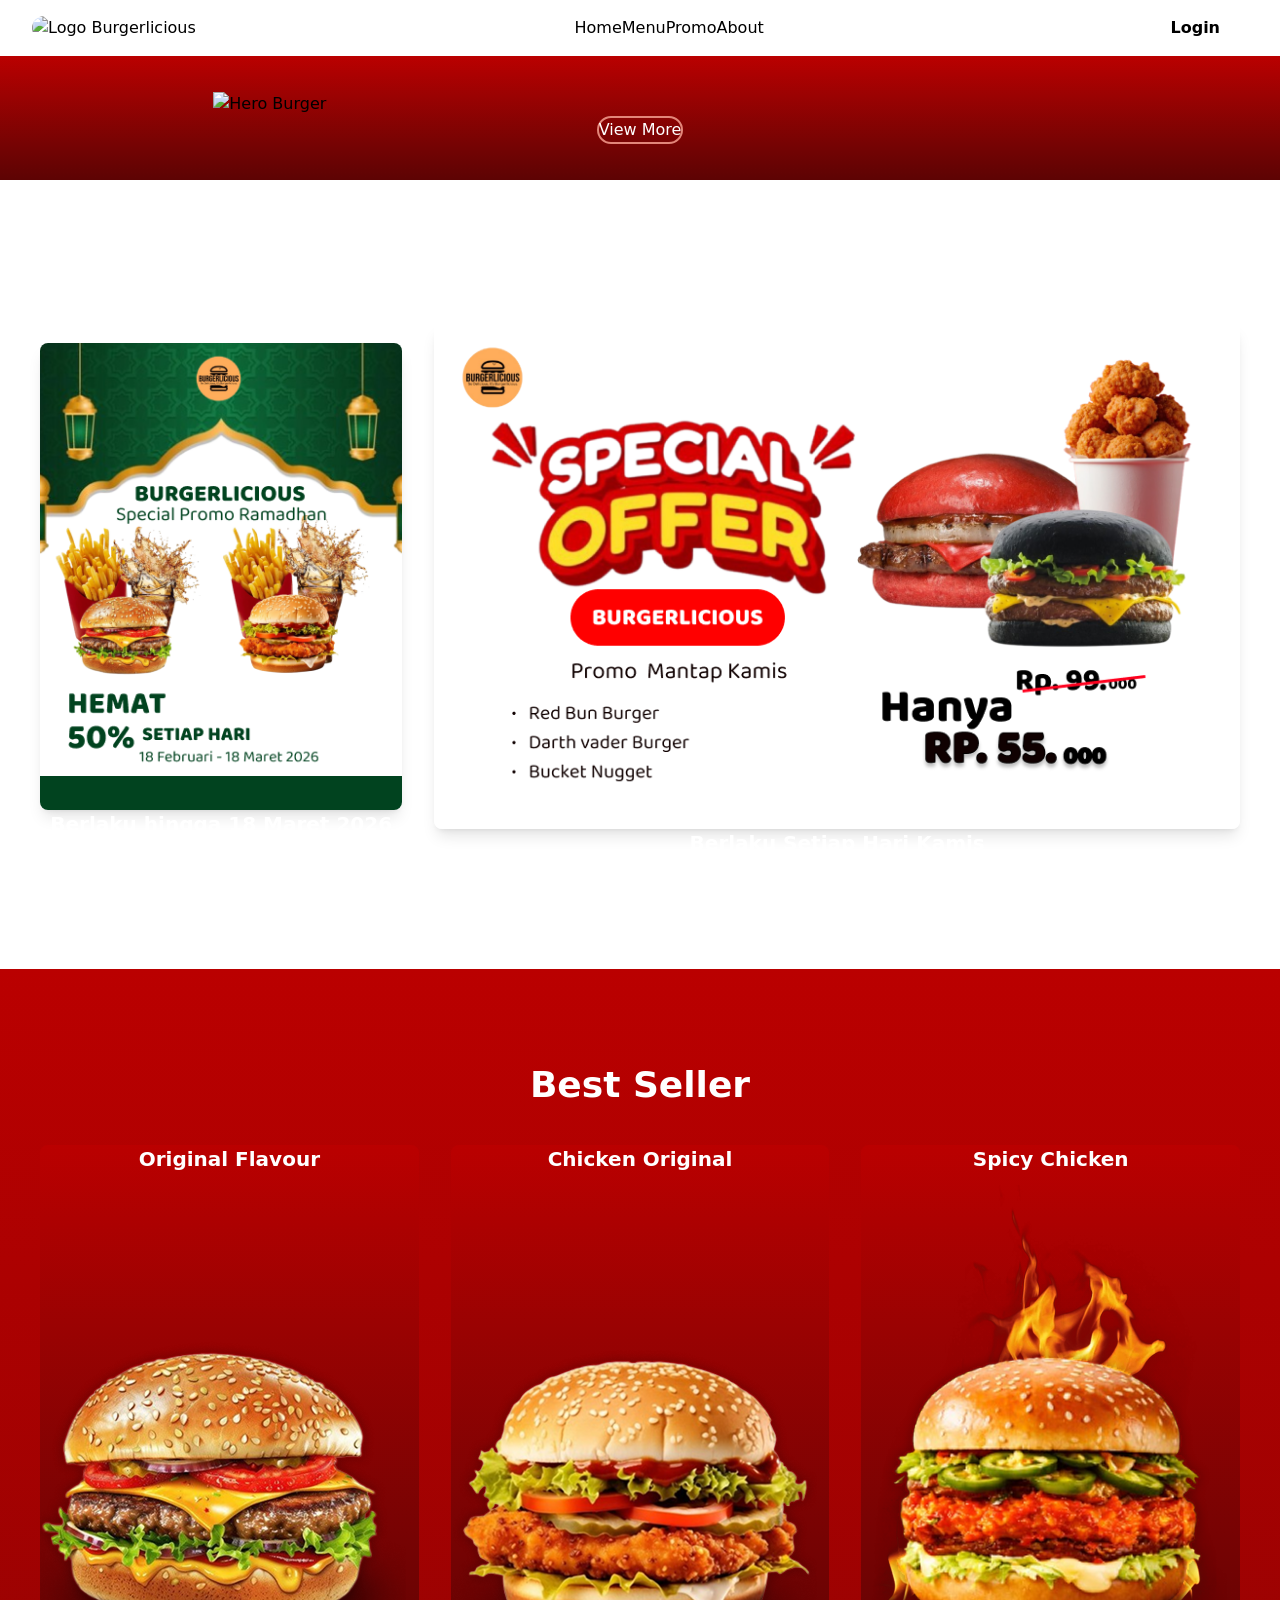
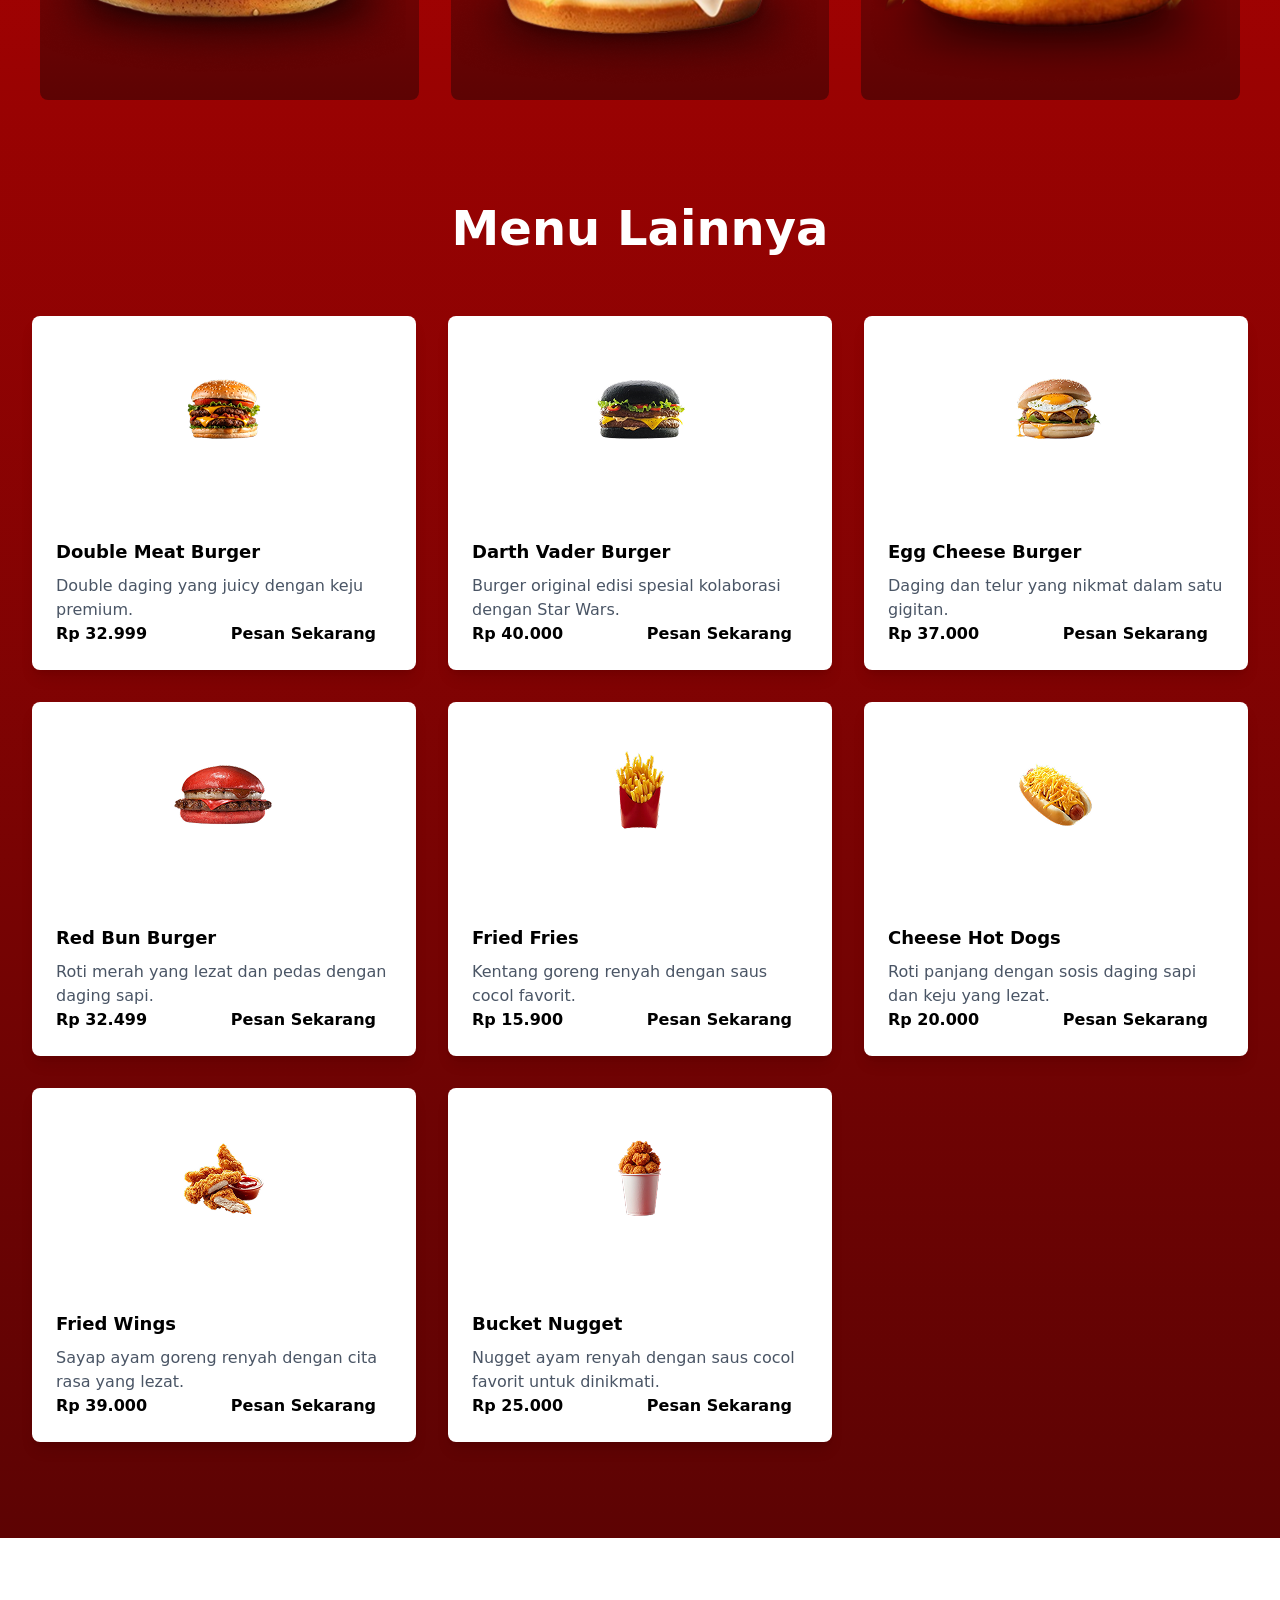
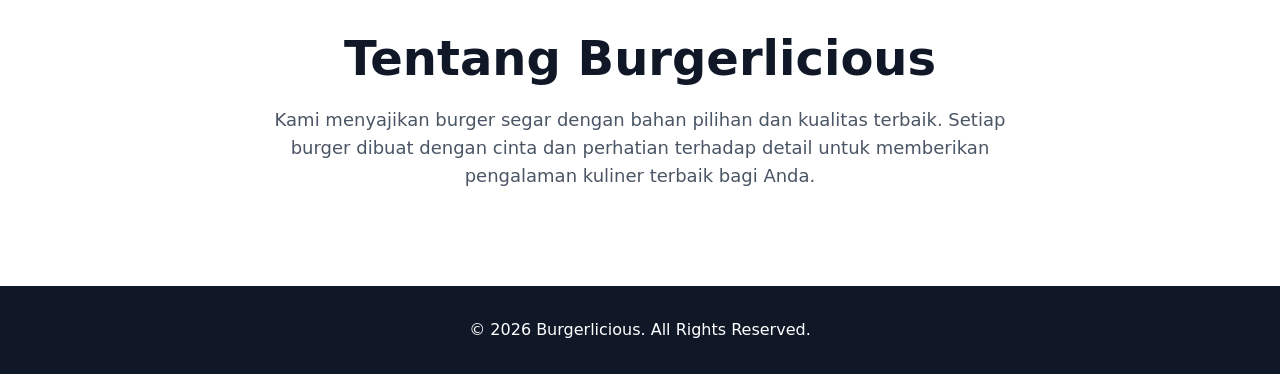
==== commit be2df891: "Section menu" ====
--- a/index.html
+++ b/index.html
@@ -13,20 +13,19 @@
 <body class="bg-white font-sans">
 
 <!-- Navbar Header -->
-<header class="fixed top-0 z-50 bg-transparent">
-    <div class="max-w-7xl mx-auto px-4 sm:px-6 lg:px-8 py-4 flex items-center justify-between">
-        <a href="#" class="flex-shrink-0">
-            <img class="h-12 w-12 border border-transparent rounded-full" src="assets/icon/Logo_Burgerlicious_square.png" alt="Logo Burgerlicious">
+<header class="w-screen sticky bg-white md:fixed md:bg-transparent sm:bg-transparent z-50">
+    <div class="mx-auto px-4 sm:px-6 lg:px-8 py-4 flex justify-between items-center">
+        <a href="#" class="">
+            <img class="h-15 w-15 rounded-full" src="assets/icon/Logo_Burgerlicious_square.png" alt="Logo Burgerlicious">
         </a>
-        
-        <nav class="hidden md:flex gap-8">
-            <a class="text-gray-700 hover:text-primary transition-colors" href="#home">Home</a>
-            <a class="text-gray-700 hover:text-primary transition-colors" href="#menu">Menu</a>
-            <a class="text-gray-700 hover:text-primary transition-colors" href="#promo">Promo</a>
-            <a class="text-gray-700 hover:text-primary transition-colors" href="#about">About</a>
+        <nav class="hidden md:flex bg-white rounded-full">
+            <a class="text-black hover:text-white hover:bg-[#8F0919] px-9 py-2.5 rounded-full transition-colors" href="#home">Home</a>
+            <a class="text-black hover:text-white hover:bg-[#8F0919] px-9 py-2.5 rounded-full transition-colors" href="#menu">Menu</a>
+            <a class="text-black hover:text-white hover:bg-[#8F0919] px-9 py-2.5 rounded-full transition-colors" href="#promo">Promo</a>
+            <a class="text-black hover:text-white hover:bg-[#8F0919] px-9 py-2.5 rounded-full transition-colors" href="#about">About</a>
         </nav>
         
-        <a class="btn-outline" href="login.html">Login</a>
+        <a class="text-black font-bold bg-[#FFAD5B] hover:shadow-2xl hover:brightness-125 py-3 px-7 rounded-full transition-all" href="login.html">Login</a>
     </div>
 </header>
 
@@ -34,69 +33,197 @@
 <section id="home" class="w-full max-h-screen bg-linear-to-b from-[#BA0000] to-[#5D0303]">
     <div class="flex flex-col items-center py-9">
         <img src="assets/images/Hero_section.png" alt="Hero Burger" class="w-2/3">
-        <a href="login.html" class="font-light text-white bg-transparent border-2 border-[#E3867A] hover:bg-[#BA0000] hover:border-transparent rounded-full transition-all p-1.5 px-7">View More</a>
+
+        <div class="flex items-center mt-6 gap-4">
+            <a href="login.html" class="font-light text-white bg-transparent border-2 border-[#E3867A] hover:bg-[#BA0000] hover:border-transparent rounded-full transition-all py-2 px-9">
+                View More 
+                <!-- <svg class="w-2 h-2" xmlns="http://www.w3.org/2000/svg" fill="none" viewBox="0 0 24 24" stroke-width="1.5" stroke="currentColor" class="size-6">
+                    <path stroke-linecap="round" stroke-linejoin="round" d="M17.25 8.25 21 12m0 0-3.75 3.75M21 12H3" />
+                </svg> -->
+            </a>
+        </div>
     </div>
 </section>
 
 <!-- Promo Section -->
-<section id="promo" class="py-16 md:py-24 bg-secondary/10">
-    <div class="max-w-7xl mx-auto px-4 sm:px-6 lg:px-8">
+<section id="promo" class="bg-[#FEBB19]">
+    <div class="p-10">
         <div class="text-center mb-12">
-            <h2 class="text-4xl md:text-5xl font-bold text-gray-900 mb-2">
+            <h2 class="text-5xl font-bold text-white mb-2">
                 Promo Menarik
             </h2>
-            <p class="text-xl text-gray-600">Burgerlicious</p>
+            <p class="text-3xl text-white">Burgerlicious</p>
         </div>
         
-        <div class="grid md:grid-cols-2 gap-8 mb-8">
-            <img class="rounded-lg shadow-lg hover:shadow-xl transition-shadow" src="assets/images/Promo_ramadhan.png" alt="Promo Ramadhan">
-            <img class="rounded-lg shadow-lg hover:shadow-xl transition-shadow" src="assets/images/Promo_mantap_kamis.png" alt="Promo Mantap Kamis">
+        <div class="md:max-w-full md:flex-row max-w-full flex flex-col items-center justify-between gap-8 mb-12">
+            <p class="text-center font-bold text-xl text-white">
+                <img class="w-full rounded-lg shadow-lg hover:shadow-xl transition-shadow" src="assets/images/Promo_ramadhan.png" alt="Promo Ramadhan">
+                Berlaku hingga 18 Maret 2026
+            </p>
+            <p class="text-center font-bold text-xl text-white">
+                <img class="w-full rounded-lg shadow-lg hover:shadow-xl transition-shadow" src="assets/images/Promo_mantap_kamis.png" alt="Promo Mantap Kamis">
+                Berlaku Setiap Hari Kamis
+            </p>
         </div>
         
         <div class="text-center">
-            <p class="text-xl text-gray-700 mb-6 font-semibold">Beli 2 Gratis 1 untuk semua varian burger!</p>
-            <a href="login.html" class="btn-primary">Klaim Sekarang</a>
+            <a href="#menu" class="text-white bg-[#FF0000] font-bold px-9 py-2 rounded-full drop-shadow-2xl">Lihat Menu</a>
         </div>
     </div>
 </section>
 
 <!-- Menu Section -->
-<section id="menu" class="py-16 md:py-24 bg-white">
-    <div class="max-w-7xl mx-auto px-4 sm:px-6 lg:px-8">
-        <h2 class="reveal text-4xl md:text-5xl font-bold text-center text-gray-900 mb-16">Menu Favorit</h2>
-        
-        <div class="grid md:grid-cols-3 gap-8">
-            <!-- Menu Card 1 -->
-            <div class="reveal bg-white rounded-lg shadow-lg hover:shadow-xl transition-shadow overflow-hidden">
-                <div class="h-48 bg-gradient-to-br from-orange-400 to-orange-600"></div>
-                <div class="p-6">
-                    <h3 class="text-xl font-bold text-gray-900 mb-2">Classic Beef</h3>
-                    <p class="text-gray-600">Juicy beef dengan keju premium.</p>
-                    <button class="mt-4 w-full btn-primary text-center">Pesan Sekarang</button>
-                </div>
+<section id="menu" class="bg-linear-to-b from-[#BA0000] to-[#5D0303] py-16 md:py-24">
+    <div class="py-12 mb-16">
+        <h1 class="text-4xl font-bold text-center text-white">Best Seller</h1>
+        <div class="grid md:grid-cols-3 p-10 gap-8">
+
+            <div class="text-center py-10 bg-linear-to-b from-[#BA0000] to-[#5D0303] rounded-lg hover:shadow-xl transition-all">
+                <a href="#" class="font-bold text-xl text-white mt-10 block">
+                    Original Flavour
+                    <img src="assets/images/BestSeller_1.png" alt="Original Flavour">
+                </a>
+            </div>
+
+            <div class="text-center py-10 bg-linear-to-b from-[#BA0000] to-[#5D0303] rounded-lg hover:shadow-xl  transition-all">
+                <a href="#" class="font-bold text-xl text-white mt-10 block">
+                    Chicken Original
+                    <img src="assets/images/BestSeller_2.png" alt="Chicken Original">
+                </a>
             </div>
             
-            <!-- Menu Card 2 -->
-            <div class="reveal bg-white rounded-lg shadow-lg hover:shadow-xl transition-shadow overflow-hidden">
-                <div class="h-48 bg-gradient-to-br from-yellow-400 to-yellow-600"></div>
-                <div class="p-6">
-                    <h3 class="text-xl font-bold text-gray-900 mb-2">Cheese Blast</h3>
-                    <p class="text-gray-600">Keju meleleh melimpah.</p>
-                    <button class="mt-4 w-full btn-primary text-center">Pesan Sekarang</button>
-                </div>
-            </div>
-            
-            <!-- Menu Card 3 -->
-            <div class="reveal bg-white rounded-lg shadow-lg hover:shadow-xl transition-shadow overflow-hidden">
-                <div class="h-48 bg-gradient-to-br from-red-400 to-red-600"></div>
-                <div class="p-6">
-                    <h3 class="text-xl font-bold text-gray-900 mb-2">Spicy Chicken</h3>
-                    <p class="text-gray-600">Ayam crispy dengan saus pedas.</p>
-                    <button class="mt-4 w-full btn-primary text-center">Pesan Sekarang</button>
-                </div>
-            </div>
-        </div>
-    </div>
+            <div class="text-center py-10 bg-linear-to-b from-[#BA0000] to-[#5D0303] rounded-lg hover:shadow-xl  transition-all">
+                <a href="#" class="font-bold text-xl text-white mt-10 block">
+                    Spicy Chicken
+                    <img src="assets/images/BestSeller_3.png" alt="Spicy Chicken">
+                </a>
+            </div>
+        </div>
+    </div>
+
+    <div class="w-full px-4 sm:px-6 lg:px-8">
+    <h2 class="text-4xl md:text-5xl font-bold text-center text-white mb-16">
+        Menu <span class="text-[#FFAD5B]">Lainnya</span>
+    </h2>
+
+    <div class="w-full grid grid-cols-1 md:grid-cols-3 lg:grid-cols-4 gap-8">
+
+        <div class="bg-white rounded-lg shadow-lg hover:shadow-2xl hover:-translate-y-2 transition duration-300 flex flex-col">
+            <div class="flex justify-center items-center bg-gray-50 p-6">
+                <img src="assets/images/menu_1.png" alt="menu 1" class="h-16 object-contain">
+            </div>
+            <div class="p-6 flex flex-col grow">
+                <h3 class="text-lg font-bold text-[#BA0000] mb-2">Double Meat Burger</h3>
+                <p class="text-gray-600 text-sm mb-7">Double daging yang juicy dengan keju premium.</p>
+                <div class="flex justify-between items-center">
+                    <span class="font-bold text-[#BA0000]">Rp 32.999</span>
+                    <a href="#" class="bg-[#FFAD5B] text-[#BD0202] text-sm px-4 py-2 rounded-full font-semibold hover:bg-[#7A0000] transition">Pesan Sekarang</a>
+                </div>
+            </div>
+        </div>
+
+        <div class="bg-white rounded-lg shadow-lg hover:shadow-2xl hover:-translate-y-2 transition duration-300 flex flex-col">
+            <div class="flex justify-center items-center bg-gray-50 p-6">
+                <img src="assets/images/menu_2.png" alt="menu 2" class="h-16 object-contain">
+            </div>
+            <div class="p-6 flex flex-col grow">
+                <h3 class="text-lg font-bold text-[#BA0000] mb-2">Darth Vader Burger</h3>
+                <p class="text-gray-600 text-sm mb-7">Burger original edisi spesial kolaborasi dengan Star Wars.</p>
+                <div class="flex justify-between items-center">
+                    <span class="font-bold text-[#BA0000]">Rp 40.000</span>
+                    <a href="#" class="bg-[#FFAD5B] text-[#BD0202] text-sm px-4 py-2 rounded-full font-semibold hover:bg-[#7A0000] transition">Pesan Sekarang</a>
+                </div>
+            </div>
+        </div>
+
+        <div class="bg-white rounded-lg shadow-lg hover:shadow-2xl hover:-translate-y-2 transition duration-300 flex flex-col">
+            <div class="flex justify-center items-center bg-gray-50 p-6">
+                <img src="assets/images/menu_3.png" alt="menu 3" class="h-16 object-contain">
+            </div>
+            <div class="p-6 flex flex-col grow">
+                <h3 class="text-lg font-bold text-[#BA0000] mb-2">Egg Cheese Burger</h3>
+                <p class="text-gray-600 text-sm mb-7">Daging dan telur yang nikmat dalam satu gigitan.</p>
+                <div class="flex justify-between items-center">
+                    <span class="font-bold text-[#BA0000]">Rp 37.000</span>
+                    <a href="#" class="bg-[#FFAD5B] text-[#BD0202] text-sm px-4 py-2 rounded-full font-semibold hover:bg-[#7A0000] transition">Pesan Sekarang</a>
+                </div>
+            </div>
+        </div>
+
+        <div class="bg-white rounded-lg shadow-lg hover:shadow-2xl hover:-translate-y-2 transition duration-300 flex flex-col">
+            <div class="flex justify-center items-center bg-gray-50 p-6">
+                <img src="assets/images/menu_4.png" alt="menu 4" class="h-16 object-contain">
+            </div>
+            <div class="p-6 flex flex-col grow">
+                <h3 class="text-lg font-bold text-[#BA0000] mb-2">Red Bun Burger</h3>
+                <p class="text-gray-600 text-sm mb-7">Roti merah yang lezat dan pedas dengan daging sapi.</p>
+                <div class="flex justify-between items-center">
+                    <span class="font-bold text-[#BA0000]">Rp 32.499</span>
+                    <a href="#" class="bg-[#FFAD5B] text-[#BD0202] text-sm px-4 py-2 rounded-full font-semibold hover:bg-[#7A0000] transition">Pesan Sekarang</a>
+                </div>
+            </div>
+        </div>
+
+        <div class="bg-white rounded-lg shadow-lg hover:shadow-2xl hover:-translate-y-2 transition duration-300 flex flex-col">
+            <div class="flex justify-center items-center bg-gray-50 p-6">
+                <img src="assets/images/menu_5.png" alt="menu 5" class="h-16 object-contain">
+            </div>
+            <div class="p-6 flex flex-col grow">
+                <h3 class="text-lg font-bold text-[#BA0000] mb-2">Fried Fries</h3>
+                <p class="text-gray-600 text-sm mb-7">Kentang goreng renyah dengan saus cocol favorit.</p>
+                <div class="flex justify-between items-center">
+                    <span class="font-bold text-[#BA0000]">Rp 15.900</span>
+                    <a href="#" class="bg-[#FFAD5B] text-[#BD0202] text-sm px-4 py-2 rounded-full font-semibold hover:bg-[#7A0000] transition">Pesan Sekarang</a>
+                </div>
+            </div>
+        </div>
+
+        <div class="bg-white rounded-lg shadow-lg hover:shadow-2xl hover:-translate-y-2 transition duration-300 flex flex-col">
+            <div class="flex justify-center items-center bg-gray-50 p-6">
+                <img src="assets/images/menu_6.png" alt="menu 6" class="h-16 object-contain">
+            </div>
+            <div class="p-6 flex flex-col grow">
+                <h3 class="text-lg font-bold text-[#BA0000] mb-2">Cheese Hot Dogs</h3>
+                <p class="text-gray-600 text-sm mb-7">Roti panjang dengan sosis daging sapi dan keju yang lezat.</p>
+                <div class="flex justify-between items-center">
+                    <span class="font-bold text-[#BA0000]">Rp 20.000</span>
+                    <a href="#" class="bg-[#FFAD5B] text-[#BD0202] text-sm px-4 py-2 rounded-full font-semibold hover:bg-[#7A0000] transition">Pesan Sekarang</a>
+                </div>
+            </div>
+        </div>
+
+        <div class="bg-white rounded-lg shadow-lg hover:shadow-2xl hover:-translate-y-2 transition duration-300 flex flex-col">
+            <div class="flex justify-center items-center bg-gray-50 p-6">
+                <img src="assets/images/menu_7.png" alt="menu 7" class="h-16 object-contain">
+            </div>
+            <div class="p-6 flex flex-col grow">
+                <h3 class="text-lg font-bold text-[#BA0000] mb-2">Fried Wings</h3>
+                <p class="text-gray-600 text-sm mb-7">Sayap ayam goreng renyah dengan cita rasa yang lezat.</p>
+                <div class="flex justify-between items-center">
+                    <span class="font-bold text-[#BA0000]">Rp 39.000</span>
+                    <a href="#" class="bg-[#FFAD5B] text-[#BD0202] text-sm px-4 py-2 rounded-full font-semibold hover:bg-[#7A0000] transition">Pesan Sekarang</a>
+                </div>
+            </div>
+        </div>
+
+        <div class="bg-white rounded-lg shadow-lg hover:shadow-2xl hover:-translate-y-2 transition duration-300 flex flex-col">
+            <div class="flex justify-center items-center bg-gray-50 p-6">
+                <img src="assets/images/menu_8.png" alt="menu 8" class="h-16 object-contain">
+            </div>
+            <div class="p-6 flex flex-col grow">
+                <h3 class="text-lg font-bold text-[#BA0000] mb-2">Bucket Nugget</h3>
+                <p class="text-gray-600 text-sm mb-7">Nugget ayam renyah dengan saus cocol favorit untuk dinikmati.</p>
+                <div class="flex justify-between items-center">
+                    <span class="font-bold text-[#BA0000]">Rp 25.000</span>
+                    <a href="#" class="bg-[#FFAD5B] text-[#BD0202] text-sm px-4 py-2 rounded-full font-semibold hover:bg-[#7A0000] transition">Pesan Sekarang</a>
+                </div>
+            </div>
+        </div>
+
+    </div>
+
+</div>
+
 </section>
 
 <!-- About Section -->
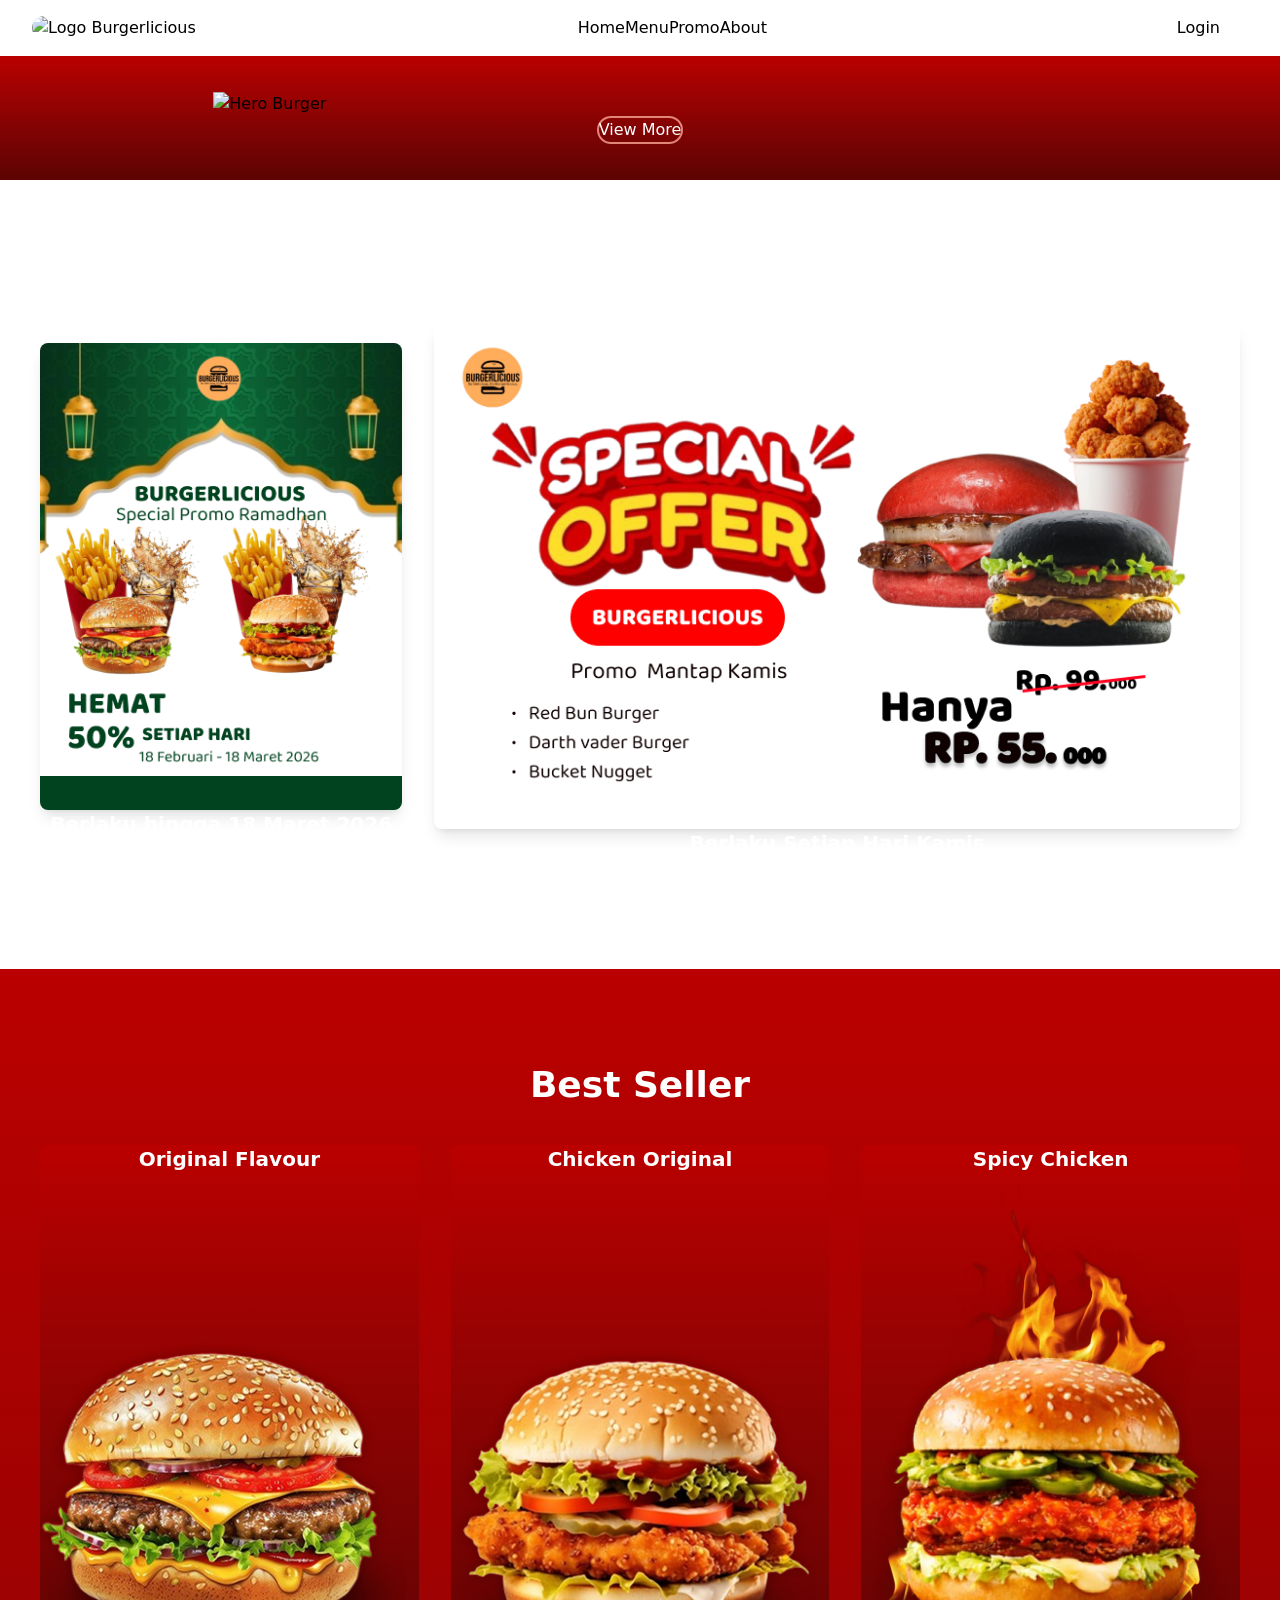
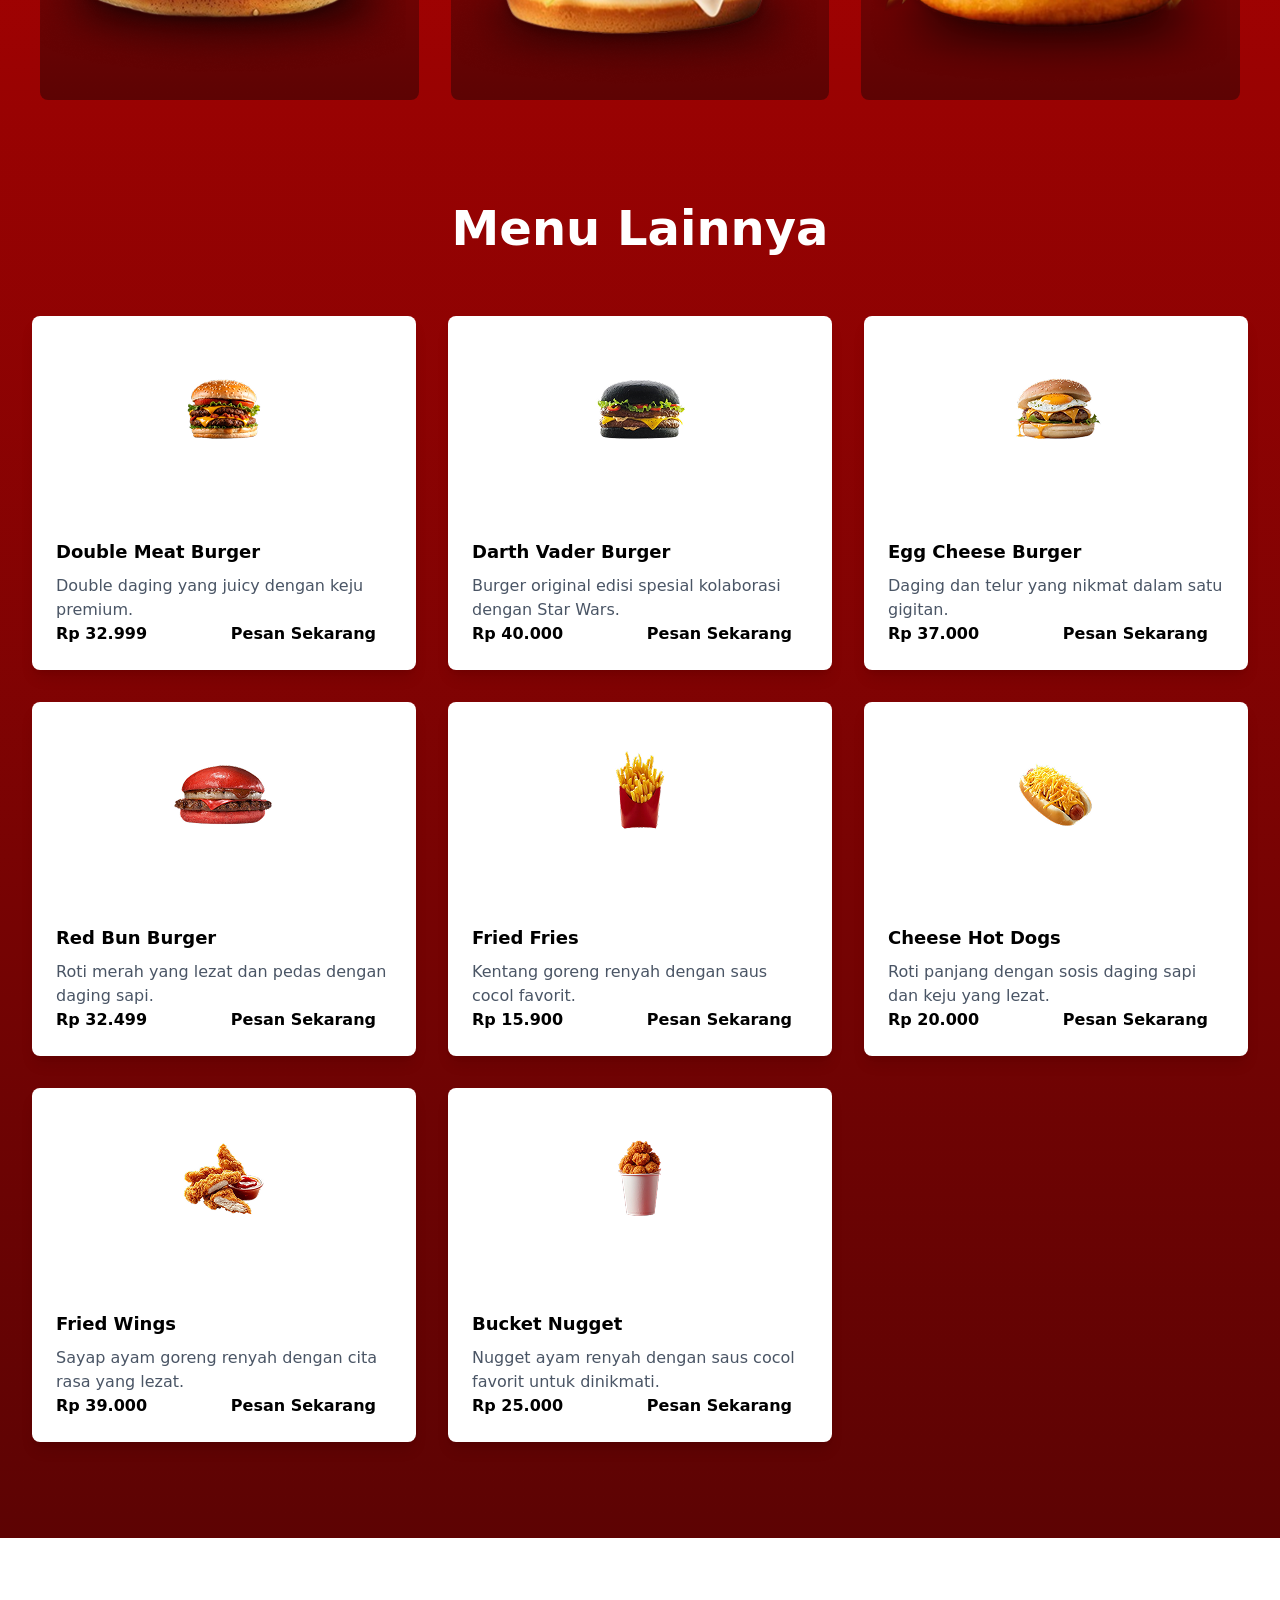
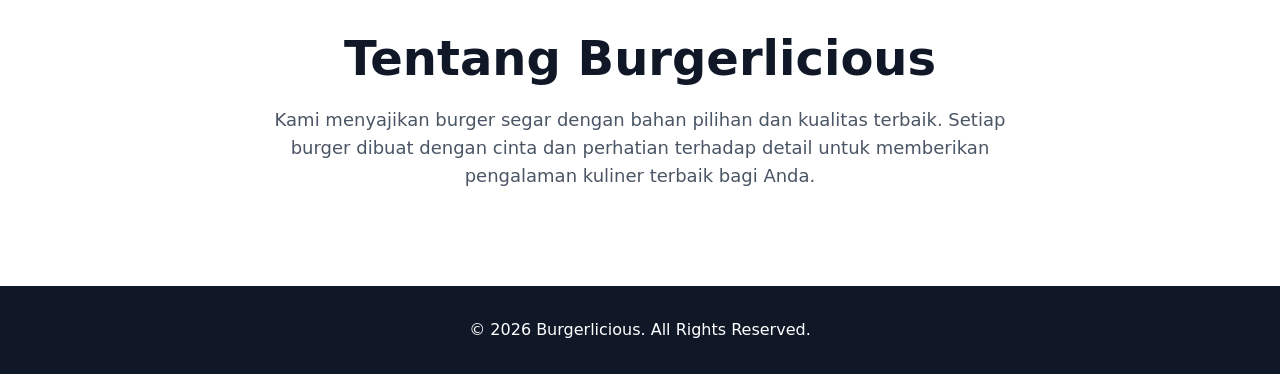
==== commit f2743641: "revisi kelas" ====
--- a/index.html
+++ b/index.html
@@ -25,8 +25,7 @@
             <a class="text-black hover:text-white hover:bg-[#8F0919] px-9 py-2.5 rounded-full transition-colors" href="#about">About</a>
         </nav>
         
-        <a class="text-black font-bold bg-[#FFAD5B] hover:shadow-2xl hover:brightness-125 py-3 px-7 rounded-full transition-all" href="login.html">Login</a>
-    </div>
+        <a class=" bg-white text-black hover:bg-[#8F0919] hover:text-white hover:shadow-2xl py-2.5 px-7 rounded-full transition-all duration-300 text-sm md:text-base" href="login.html">Login</a>
 </header>
 
 <!-- Hero Section -->
@@ -67,7 +66,7 @@
         </div>
         
         <div class="text-center">
-            <a href="#menu" class="text-white bg-[#FF0000] font-bold px-9 py-2 rounded-full drop-shadow-2xl">Lihat Menu</a>
+            <a href="#menu" class="font-bold text-white bg-[#FF0000] hover:bg-[#BA0000] hover:border-transparent rounded-full transition-all py-2 px-9">Lihat Menu</a>
         </div>
     </div>
 </section>
